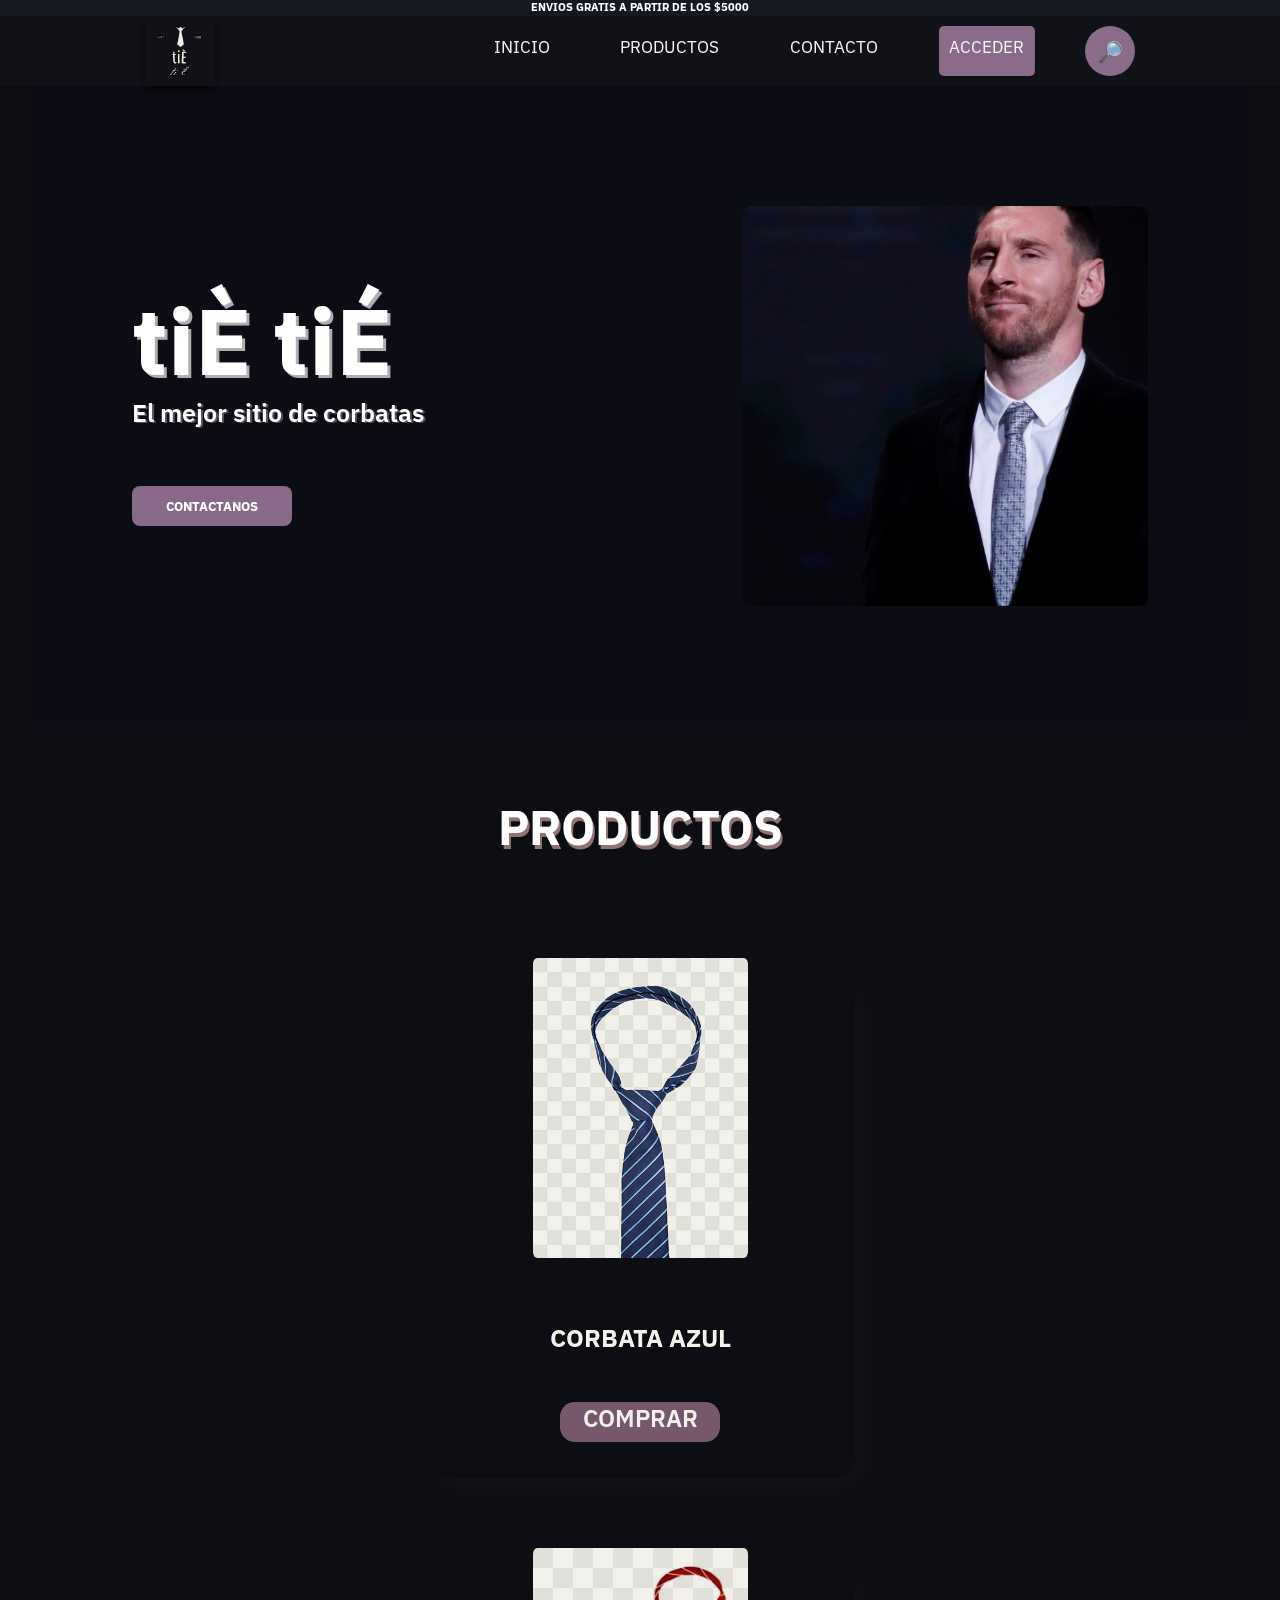
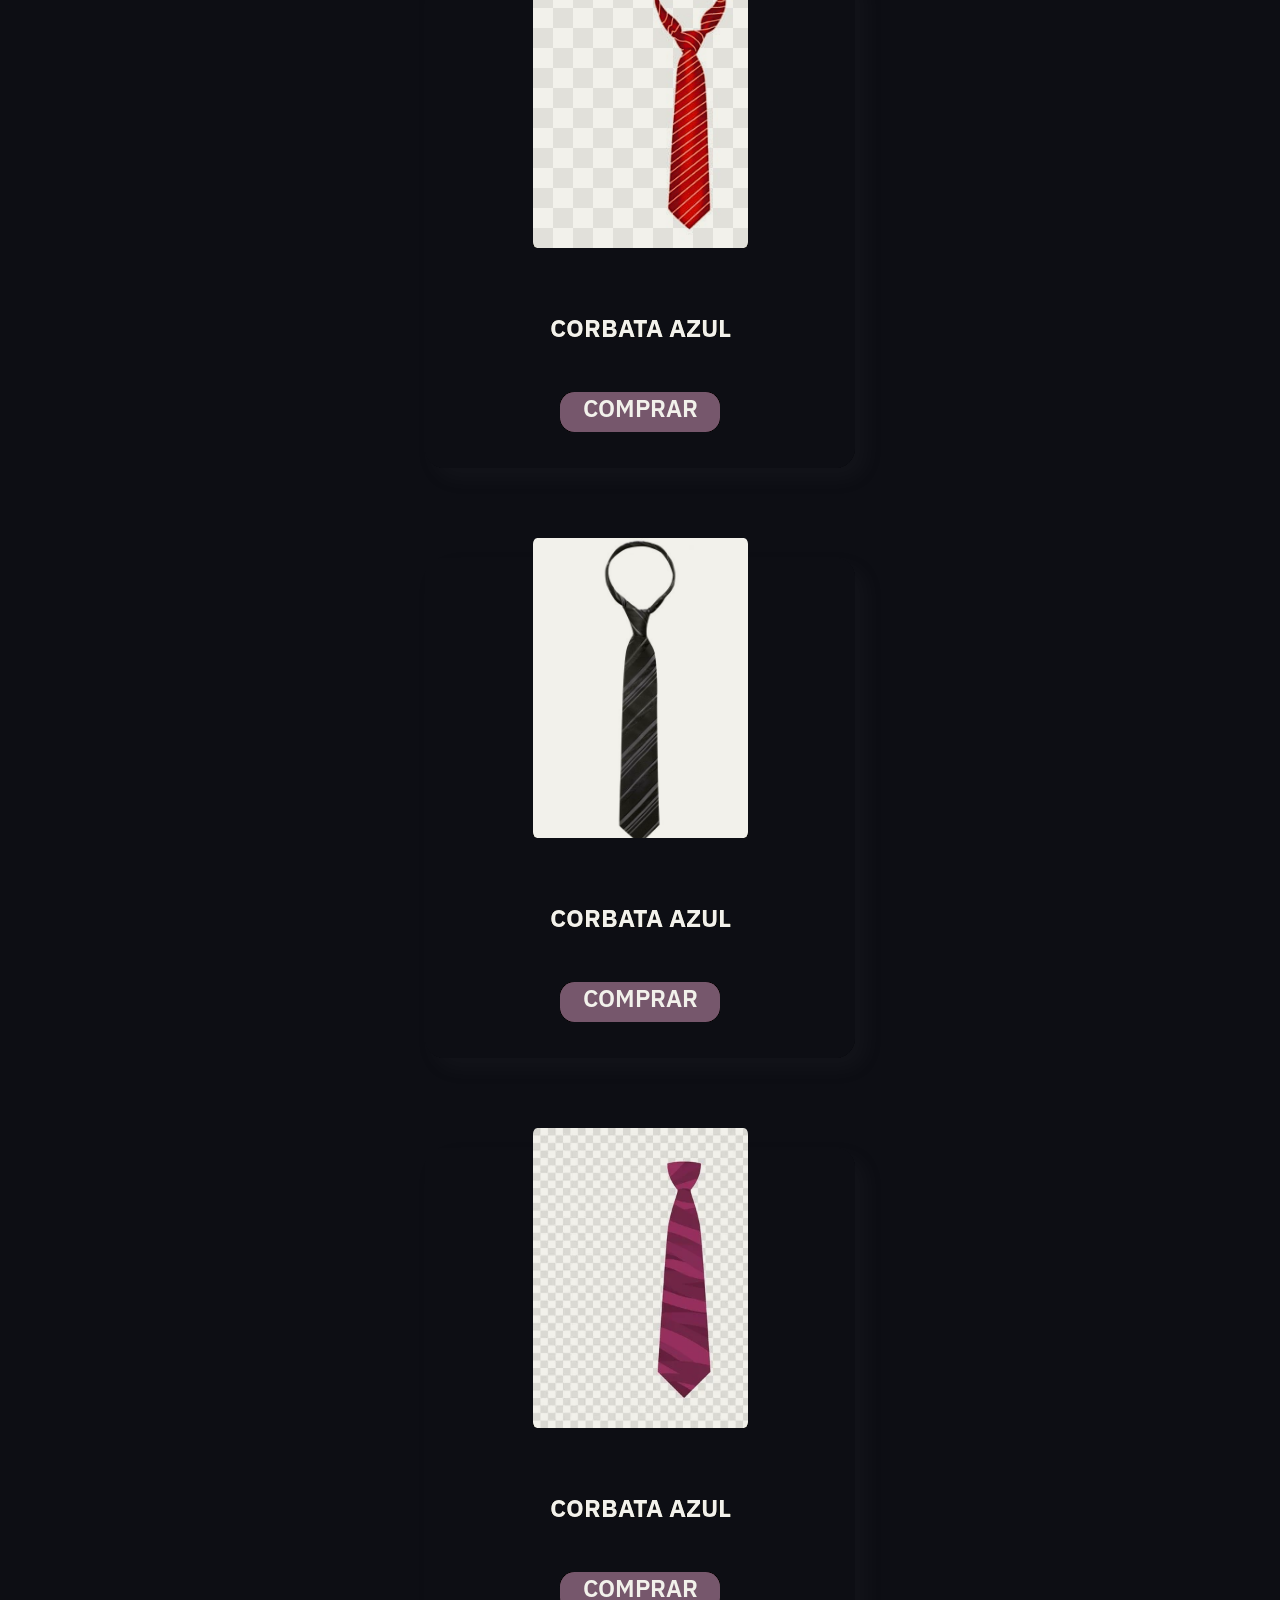
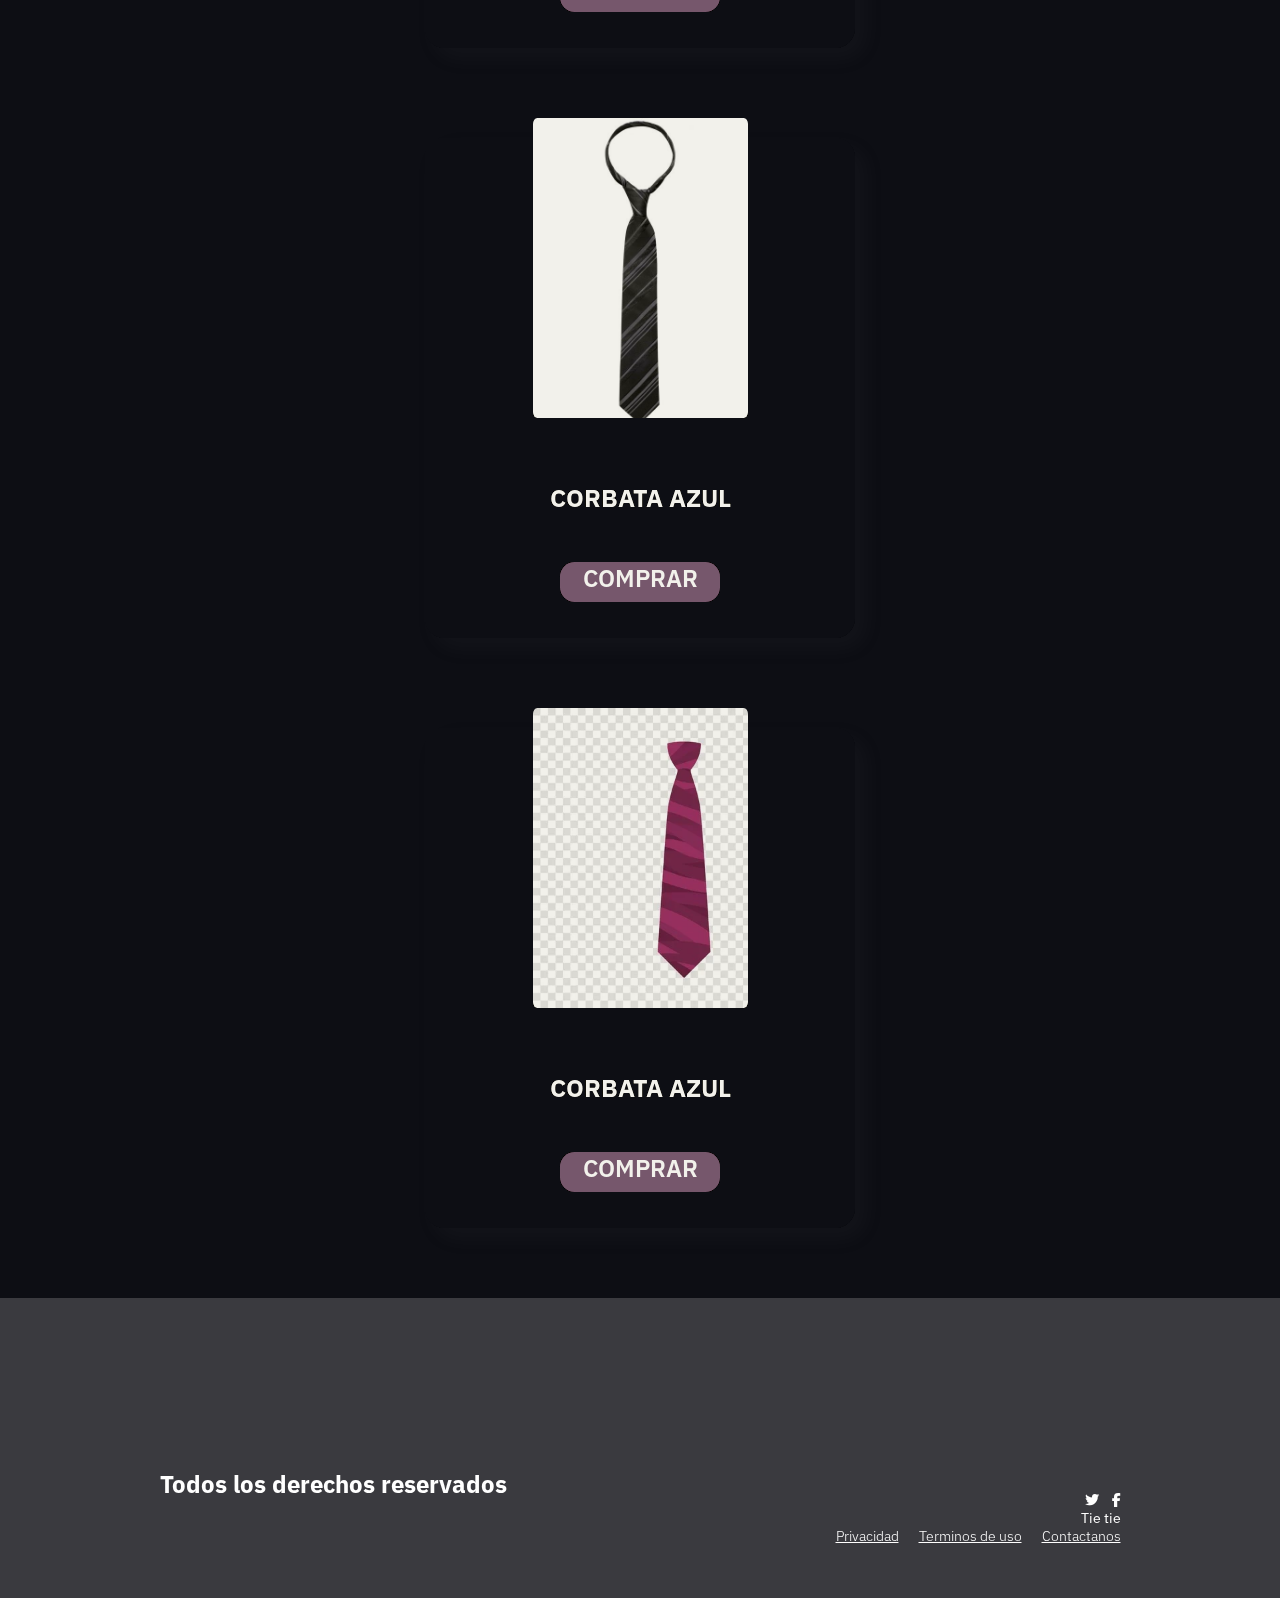
==== index.html @ d71c123f "rotate card y arregle responsive" ====
<!DOCTYPE html>
<html lang="en">
<head>
    <meta charset="UTF-8">
    <meta http-equiv="X-UA-Compatible" content="IE=edge">
    <meta name="viewport" content="width=device-width, initial-scale=1.0">
    <link rel="stylesheet" href="style.css">
    <title>👔 tiE tiE  </title>
    <link rel="stylesheet" href="https://cdnjs.cloudflare.com/ajax/libs/font-awesome/6.1.1/css/all.min.css">
</head>
<body>
<!-- header -->


<div class="section-container header-container">
<div class="envios">
    <h6>Envios gratis a partir de los $5000</h6>
</div>
    <header class="header">
        <!--logo -->
        <div class="logo-container">

            <img src="./img/logo negro.png" alt="logo" >
        </div>
        <!-- navbar -->
        <nav class="navbar">
            <!-- menu bars -->
            <label for="toggle-menu"><i class="fa-solid fa-bars"></i></label>
            <input type="checkbox" id="toggle-menu">
            <ul class="navbar-list">
                <li><a href="#hero">Inicio</a></li>
                <li><a href="#products">Productos</a></li>
                <li><a href="#contact">Contacto</a></li>
                <li><a href="#" class="acceso" >Acceder</a>
                    <ul class="submenu">
                        <li><a href="#">Acceso</a></li>
                        <li><a href="#">Registarse</a></li>
                    </ul>
                    
                </li>
                <div class="search-box">
                    <button class="btn-search">🔎</i></button>
                    <input type="text" class="input-search" placeholder="Buscar...">
                </div>
            </ul>
        </nav>
        
    </header>
</div> 

<!-- * HERO -->

<div class="section-container">
    <section class="section" id="hero">
        <div class="description-container">
            <div class="text-container">
                <h1>tiÈ tiÉ</h1>
                <p>El mejor sitio de corbatas</p>
            </div>
            <a href="#contact"><button class= "button">Contactanos</button></a>
        </div>
        <div class="imagen-hero">
            
        </div>

    </section>
</div>


<!-- * COMIENZO SECCION PRODUCTOS -->

<div class="section-container">
    <section class="section" id="products">
        <div class="title-container">
            <h2 class="section-title">
                Productos
            </h2>
        </div>

        <div class="card-container">

            <div class="card">
              <div class="card-img"></div>
                <div class="card-content">
                    
                        <h3>Corbata azul</h3>
                        <p class="button"><a href="#" class="href">Comprar</a></p>
                </div>
            </div>
            <div class="card">
                <div class="card-img"></div>
                <div class="card-content">
                        <h3>Corbata azul</h3>
                        <p class="button"><a href="#" class="href">Comprar</a></p>
                </div>
            </div>
            <div class="card">
                <div class="card-img"></div>
                <div class="card-content">
                        <h3>Corbata azul</h3>
                        <p class="button"><a href="#" class="href">Comprar</a></p>
                </div>
            </div>
            <div class="card">
                <div class="card-img"></div>
                <div class="card-content">
                        <h3>Corbata azul</h3>
                        <p class="button"><a href="#" class="href">Comprar</a></p>
                </div>
            </div>
            <div class="card">
                <div class="card-img"></div>
                <div class="card-content">
                        <h3>Corbata azul</h3>
                        <p class="button"><a href="#" class="href">Comprar</a></p>
                </div>
            </div>
            <div class="card">
                <div class="card-img"></div>
                <div class="card-content">
                        <h3>Corbata azul</h3>
                        <p class="button"><a href="#" class="href">Comprar</a></p>
                </div>
            </div>

        </div>

    </section>
</div>
<div class="section">
</div>


<!--* FOOTER  -->

<footer class="footer" id="contact">
    <div class="footer-msg">
        <p>
            Todos los derechos reservados
        </p>
    </div>
    <div class="footer-info">
        <div class="footer-social">
            <i class="fab fa-twitter"></i>
            <i class="fab fa-facebook-f"></i>
        </div>
        <p class="footer-copyright">Tie tie</p>
        <div class="footer-terms">
            <a href="#">Privacidad</a>
            <a href="#">Terminos de uso</a>
            <a href="#">Contactanos</a>
        </div>
    </div>

    </div>
</footer>








    <!-- <footer id="contacto">
        <div class="contenedor">
            <h2 class="titulo">Contact us</h2>
            <form action="" class="form">
                <input class="input" type="text" placeholder="Nombre">
                <input class="input" type="email" placeholder="Email">
                <textarea class="input" name="" id="" cols="30" rows="10" placeholder="Mensaje"></textarea>
                <input class="input" type="submit" value="Enviar">
            </form>
        </div>
    </footer > -->
</body>
</html>
---- style.css ----
@import url('https://fonts.googleapis.com/css2?family=IBM+Plex+Sans:wght@100;200;300;700&display=swap');* {
    margin: 0;
    padding: 0;
    box-sizing: border-box;
    font-family: 'IBM Plex Sans', sans-serif;

}


/*** VARIABLES */

:root {
    --black: #0d0e14;
    --lila: #e9b4e48f;
}

.section-container {
    background-color: var(--black);
}

.section {
    display: flex;
    justify-content: center;
    align-items: center;
    margin: 0 auto;
    padding: 70px 0px;
    width: 95%;
    max-width: 1500px;
}

.button {
    background-color: var(--lila);
    border: 0px solid black;
    outline: none;
    width: 160px;
    height: 40px;
    color: rgb(255, 255, 255);
    font-weight: 900;
    cursor: pointer;
    transition: all 0.4s linear;
    border-radius: .6em;
    margin-top: 2em;
    text-transform:uppercase;
    /* text-shadow: 1px 1px 0px rgb(6, 3, 3); */
    
}

.button:hover {
    background-color: wheat;
    color: black;
    font-weight: 900;
    transition: all 0.4s linear;
    text-shadow: none;
}

.section-title {
    font-weight: 700;
    font-size: 32px;
}

.section-p {
    font-size: 12px;
    font-weight: 300;
}

.section-p-small {
    font-size: 10px;
    font-weight: 300;
}

/* esto se pone al tope de la pagina 
para que el menu hamburguesa me siga mientras scrolee 
con el cel o tablet */

.header-container {
    position: sticky;
    top: 0;
    z-index: 9999;
}

/*** TERMINA VARIABLES  */

/*** POR DEFECTO */

html {
    scroll-behavior:smooth;
    scroll-padding-top: 100px;
}

body {
    width: 100%;
    color: white;
    /* max-width: 75ch; */
    background-color: #0d0e14d0;
    

}

/** EMPIEZOPOOOO  */

/* envios */

.envios {
    text-align: center;
    text-transform: uppercase;
    color: #ffffff;
    background: #1e202c8f;
    height: 16px;
}



.header {
    margin: 0 auto;
    /* max-width: 1300px; */
    height: 70px;
    display: flex;
    align-items: center;
    justify-content: space-around;
    padding: 0px 10px 0px 10px;
    background-color: #13151d8f;
    
}

/* div contenedor logo */

.logo-container {
    height: 100%;
    display: flex;
    align-items: center;
    box-shadow: 0px 5px 5px 0px rgba(0,0,0,0.51);
}

/* imagen logo */

.logo-container img {
    height: 100%;
    /* box-shadow: 4px 4px 10px #fff; */
    /* filter: drop-shadow(4px 4px 10px #fff); */
    mix-blend-mode: difference;
    color:white; filter:alpha(opacity=100); opacity:1;
    
}


/* hover logo */

.logo-container img:hover {
    filter: blur(.1px);
    padding: 2px 0px 1px 0px;
}



/* div navbar */


.navbar .navbar-list {
    /* display: none; */
    /* align-items: center;
    justify-content: center; */
    list-style:none;
}
.navbar-list {
    display: flex;
    gap: 50px;
}

/* borde lista */
.navbar-list li {
    padding: 10px;
    border-right: 1px solid rgba(0, 0, 0, 0.075);
}

/* icono navbar */

.navbar i {
    font-size: 40px;
    cursor: pointer;
    /* color: aliceblue; */
    display: none;
}

/* no se ve el */
#toggle-menu {
    display: none;
}

/* navbar a */

.navbar a {
    color: whitesmoke;
    font-size: 17px;
    text-transform: uppercase;
    text-decoration: none;
}
/* colores login */



/* navbar a hover */

.navbar li>a:hover{
    background-color: #14120d36;
}

/*border left lo sque al inicio*/

.navbar-list li:first-child {
    border: none;
}

/* navbar "inicio" */




/* hover del navbar */

.navbar-list li a:hover {
    color: wheat;
    font-size: 20px;
    font-weight: 700;
    transition: all 0.1s linear;
    box-shadow: 10px 10px 5px 0px rgba(0,0,0,0.51);
    padding: 1px 2px;
}

    /* acceder */

    /* submenu */

    .header {

    }

    header .navbar ul li {
        position: relative;
        float: left;
    }

    header .navbar ul li ul {
        position: absolute;
        width: 150px;
        left: 0;
        background-color: var(--lila);
        display: none;
        list-style: none;
        text-align: center;
        margin: 2px;
        border-radius: .5em;
    }

    header .navbar ul li ul li {
        width: 100%;

    }

    header .navbar ul li ul li ul {
        left: 200px;
        top: 0;
    }

    header .navbar ul li:focus-within > ul,
    header .navbar ul li:hover > ul {
    display: initial ;
    top: 100%;
    transition: all 1s linear;
    background: #fcc8f78f;
    }




    .navbar-list li:nth-child(4) {
    background: var(--lila);
    box-shadow: 2px 2px 0px 1px rgba(0, 0, 0, 0.1);
    border-radius: 5px;
}
.navbar-list li:nth-child(4) a:hover {
    color:white;
    font-size: 20px;
    font-weight: 700;
    transition: all 0.1s linear;
    background: none;
    box-shadow:none;
    
}


/* BUSCADOR */

.search-box{
    width: fit-content;
    height: fit-content;
    position: relative;
}
.input-search{
    height: 50px;
    width: 50px;
    border-style: none;
    padding: 10px;
    font-size: 18px;
    letter-spacing: 2px;
    border-radius: 25px;
    outline: none;
    transition: all .5s ease-in-out;
    background-color:  var(--lila);
    padding-right: 40px;
    color:rgb(255, 255, 255);
}
.input-search::placeholder{
    color:rgba(255,255,255,.5);
    font-size: 18px;
    letter-spacing: 2px;
    font-weight: 100;
}
.btn-search{
    width: 50px;
    height: 50px;
    border-style: none;
    font-size: 20px;
    font-weight: bold;
    outline: none;
    cursor: pointer;
    border-radius: 50%;
    position: absolute;
    right: 0px;
    color:#ffffff ;
    background-color:transparent;
    pointer-events: painted;  
}
.btn-search:focus ~ .input-search{
    width: 300px;
    border-radius: 0px;
    background-color: transparent;
    border-bottom:1px solid rgba(255,255,255,.5);
    transition: all 500ms cubic-bezier(0, 0.110, 0.35, 2); }
.input-search:focus{
    width: 300px;
    border-radius: 0px;
    background-color: transparent;
    border-bottom:1px solid rgba(255,255,255,.5);
    transition: all 500ms cubic-bezier(0, 0.110, 0.35, 2);
}




/** media query */


@media (max-width: 1080px) {

    .header {
        justify-content:space-around;
    }

    /* logo */



/* bloqueo hamburguesita */
    .navbar i {
        display: block;
    }


    /* checked si funka o no */
    #toggle-menu:checked + .navbar-list {
    
        display:flex;
    }

    .navbar .navbar-list {
        display: none;
        align-items: center;
        justify-content: center;
        list-style:none;
        
    }


    .navbar-list {
    position: absolute;
    background-color: var(--black);
    flex-direction: column;
    top: 115px; /*esto es para q no se vaya arriba y baje 100px del top*/
    right: 0;
    width: 100%;
    height: calc(100vh - 100px); /*para que siempre este al 100 en la pantalla*/
    /*z-index: 9999;*/ /*para que este encima de todo*/

}
.navbar-list li {
    border: none;
}


/* .section-container {
    background-color: var(--black);
}

.section {
    display: flex;
    justify-content: center;
    align-items: center;
    margin: 0 auto;
    padding: 70px 0px;
    width: 95%;
    max-width: 1300px;
} */
}


/**termina el media*/

/**HEROOOO/***/

#hero {
    justify-content: space-between;
    flex-wrap: wrap;
    gap: 20px;
    padding: 120px 100px;
    background: #0d0e14ef;
}

.description-container {
    display: flex;
    flex-direction: column;
    flex: 1 1 30%;
    gap: 30px;
    
}

.text-container {
    max-width: max(40%, 300px);

}

.text-container p {
    max-width: max(40% 300px);
    font-size: 25px;
    text-shadow: 2px 1px 0px rgba(255,255,255,0.28);    
    font-weight: 600;

}

.text-container h1 {
    font-size: 93px ;
    margin-bottom: 0px;
    text-shadow: 3px 3px 0px rgba(255,255,255,0.67);    
    line-height: 110px;
    font-weight: 900;

}

/* imagen derecha de navegador */

.imagen-hero {
    
    background-image: url(./img/fachamessi.jpg);
    background-position: center;
    background-repeat: no-repeat;
    background-size: cover;
    min-width: 30%;
    width: 40%;
    height: 400px;
    border-radius: 9px;
    transform: scaleX(-1);
}


/* * empeizo el media del hero */


@media (max-width: 768px) {


.imagen-hero {
    display: none;
}

.description-container {
    justify-content: center;
    align-items: center;

}

.text-container {
    display: flex;
    flex-direction: column;
    justify-content: center;
    align-items: center;
    text-align: center;
}

}

/** termina el MEDIA DEL HERO  */

/** COMIENZO SECCION PRODUCTOS * */

#products {
    flex-direction: column;
    gap: max(120px, 10%);
}
.title-container h2 {
    text-transform: uppercase;
    font-size: 3rem;
    text-shadow: 2px 4px 0px rgba(146, 117, 117, 0.98);
    
}

/* .section-container {
    background: #0d0e14;
} */



/* speaker-cards-container */
.card-container {
    display: flex;
    align-items: center;
    justify-content: center;
    flex-wrap: wrap;
    width: 70%;
    gap: 90px;
}
/* speakcer card */
.card {
    display: flex;
    align-items: center;
    justify-content: center;
    flex-direction: column;
    background-color: rgb(0, 0, 0);
    border-radius: 20px;
    width: 430px;
    height: 500px;
    position: relative;
    padding-top: 50px;
    mix-blend-mode: difference;
    color:white; filter:alpha(opacity=100); opacity:1;
    box-shadow: 10px 10px 23px 3px rgba(255,255,255,0.03);
    cursor:grabbing;
    transition: 0.7s ease-in-out;
}
.card:hover {
    transform: rotateY(360deg);

}

/* speck card img */

.card-img {
    width: 250px;
    height: 300px;
    border-radius: 2%;
    background-color: wheat;
    /* font-size: 50px; */
    /* display: flex;
    align-items: center;
    justify-items: center; */
    background-size: cover;
    position: absolute;
    top: -20px;
    font-weight: 300;
    border-top: 12em;
    color: white;
    max-width: max(50%, 170px );

}

.card-content {
    display: flex;
    align-items: center;
    justify-content: center;
    flex-direction: column;
    flex-wrap: wrap;
    text-align: center;
    font-size: 1.5em;

}
    


/* clase href comprar */

.href {
    text-decoration: none;
    color: white;
    font-size: em;
    font-weight: 600;
    margin: 0 auto;
    
} 

.card-content p {
    text-align: center;
    
}

/* titulo carta */
.card-content h3{
    font-weight: 700;
    font-size: 25px;
    margin-top: 16rem;
    text-transform: uppercase;
}



.card:first-child .card-img{
    background-image: url(./img/azul.png);

}
.card:nth-child(2) .card-img {
    background-image: url(./img/roja.png);
}
.card:nth-child(3) .card-img {
    background-image: url(./img/negra.png);
}
.card:nth-child(4) .card-img {
    background-image: url(./img/bordo.png);
}
.card:nth-child(5) .card-img {
    background-image: url(./img/negra.png);
}
.card:nth-child(6) .card-img {
    background-image: url(./img/bordo.png);
}

@media (max-width:992px) {

    /* .card {
        position: relative;
    }

.card-img {
    position: absolute;
} */


}

/* creo que no tiene media hasta ahora */


/** termino HERO  */

/** EMPIEZO FOOTER  */

.footer {
    display: flex;
    justify-content: space-around;
    max-width: 1500px;
    margin: 0 auto;
    flex-wrap: wrap;
    gap: 70px;
    padding: 30px;
}

/* tidis kis derechos */

.footer-msg {
    text-align: center;
    font-weight: 700;
    font-size: 24px;
    max-width: 450px;
}
.footer-info {
    display: flex;
    flex-direction: column;
    justify-content: center;
    align-items: flex-end;
    font-size: 14px;
    min-height: 100px;
}

.footer-social i:last-child{
    margin-left: 10px;
}

.footer-terms {
    display: flex;
    gap: 20px;
}

.footer-terms a {
    color: white;
    font-weight: 300;
    
}

@media (max-width: 945px) {

.footer-info {

    align-items: center;
    margin-bottom: 20px;

}





/* *************************************** */


    









/* .hero {
    background-image: linear-gradient(#43434300 0%, rgba(0, 0, 0, 0.562) 100%), url(./img/fachamessi.jpg);
    height: 550px;
    color: white;
    display: flex;
    flex-direction: column;
    justify-content: center;
    align-items: center; 
    background-position: 900px ;
    border-radius: 10px;
    background-repeat: no-repeat;

}

.container-hero {
    display: flex;
    flex-direction: column;
    text-align: center;
    gap: 15px;
    
}

.container-hero h1 {
    font-size: 40px ;
    margin-bottom: 0px;
    text-shadow: 4px 5px 7px rgba(0,0,0,0.6);
}

.container-hero p{
    font-size: 20px;
    text-shadow: 5px 1px 0px rgba(0,0,0,0.3);
}

.container-hero a {
    display: inline-block;
    text-decoration: none;
    padding: 5px 20px;
    background: rgba(233, 180, 228, 0.562);
    border-radius: 5px;
    margin-top: 10px;
} */
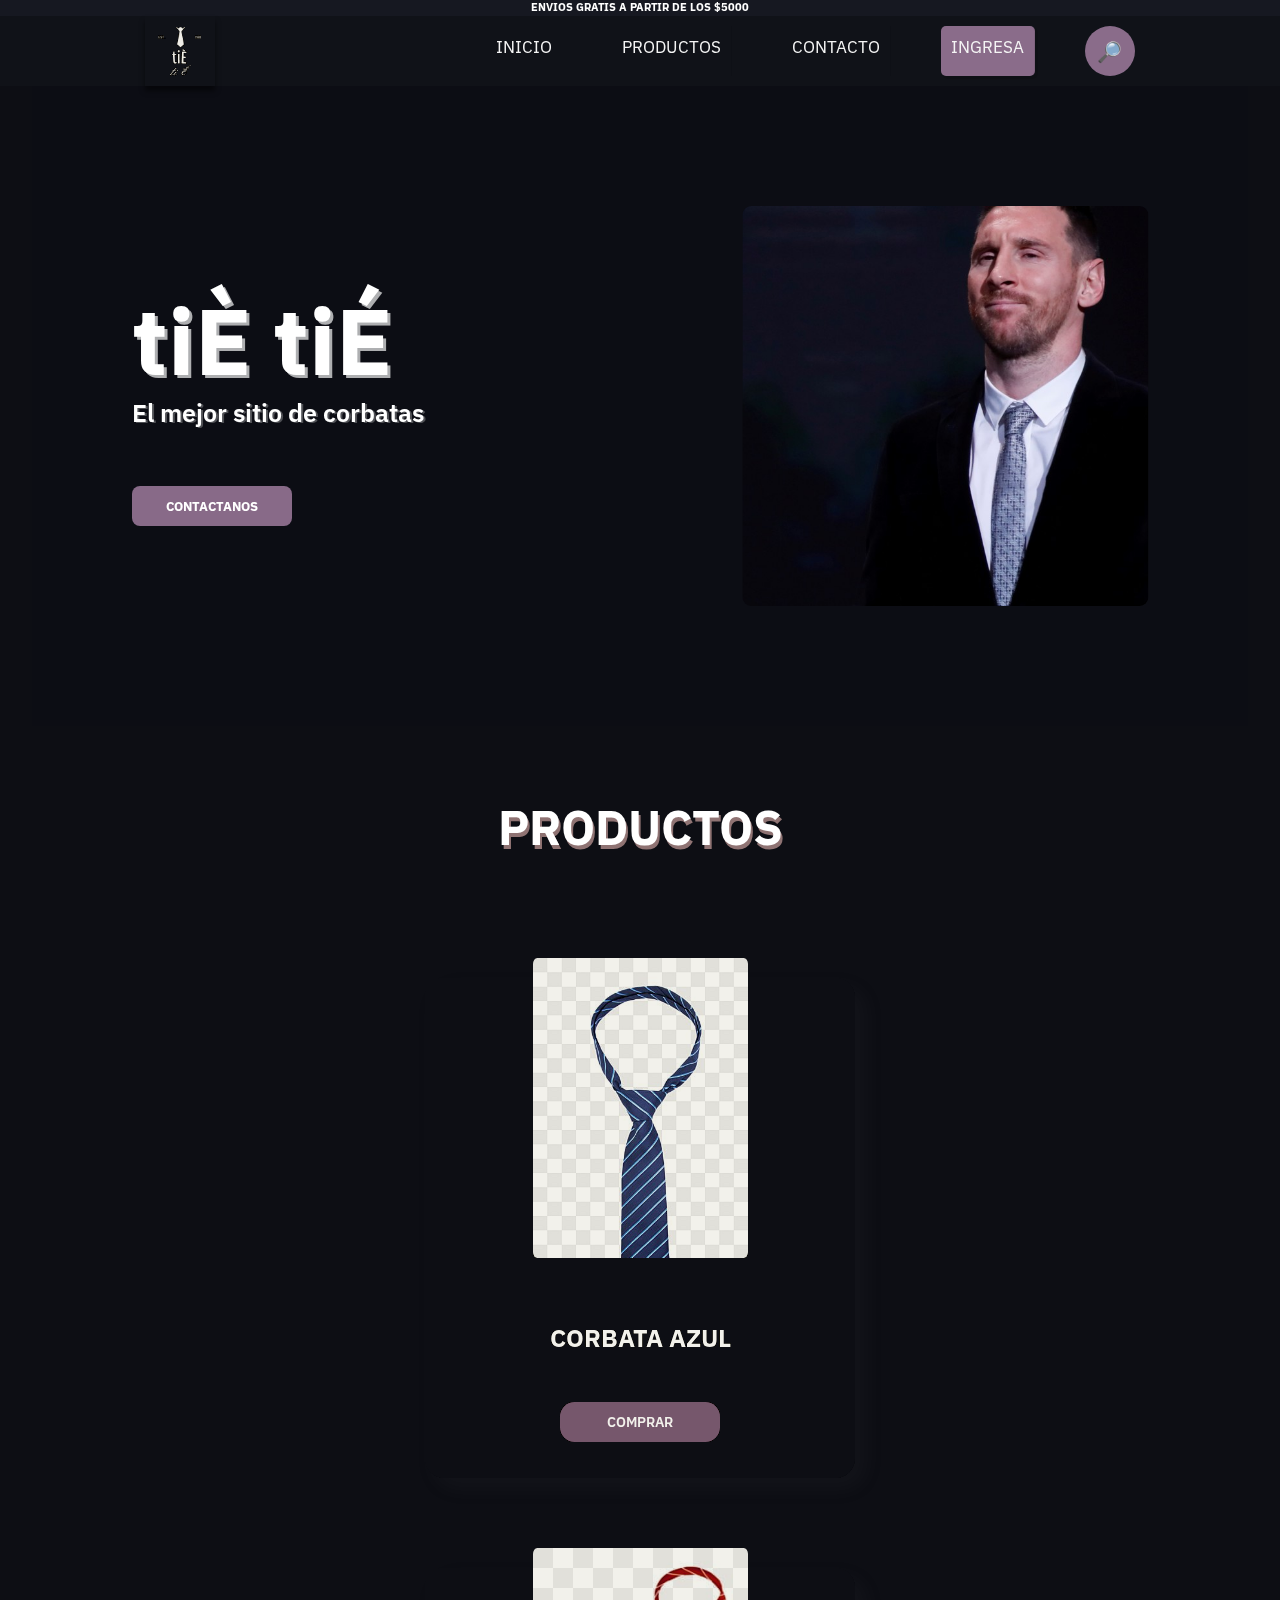
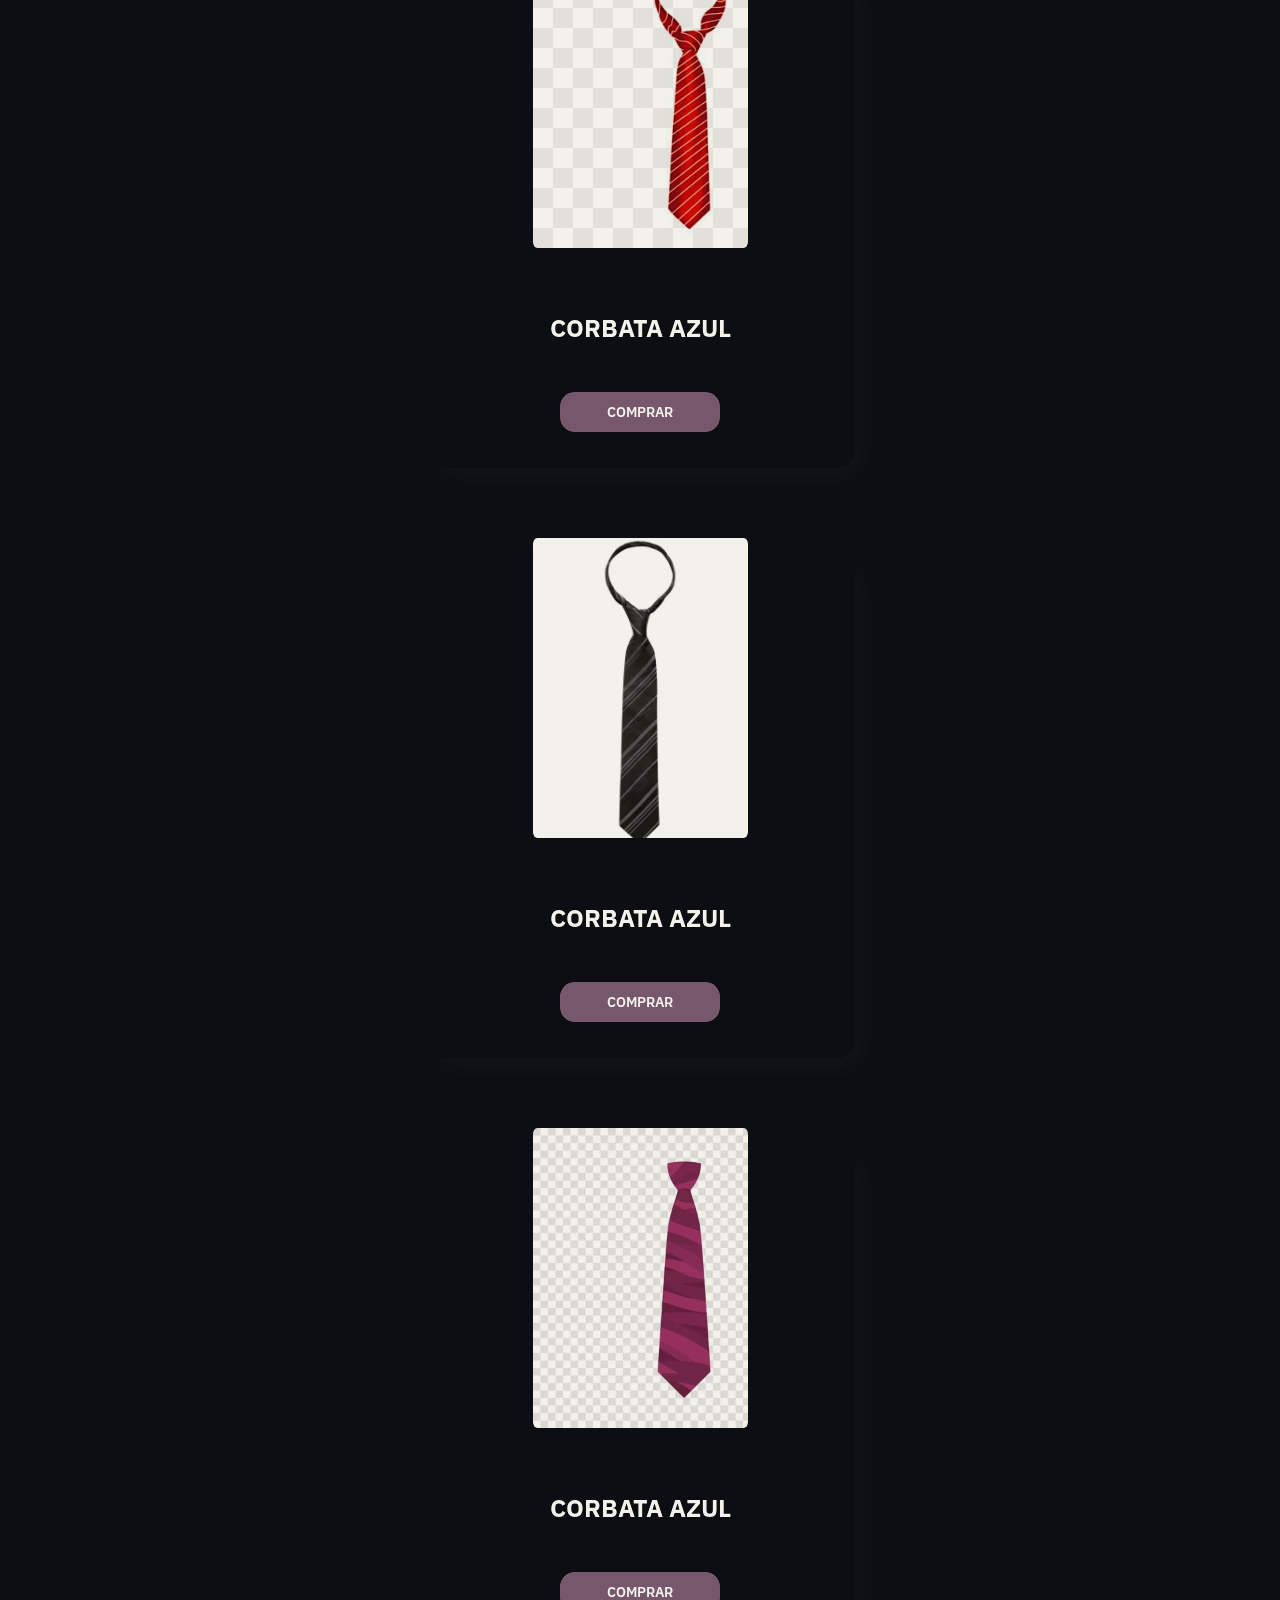
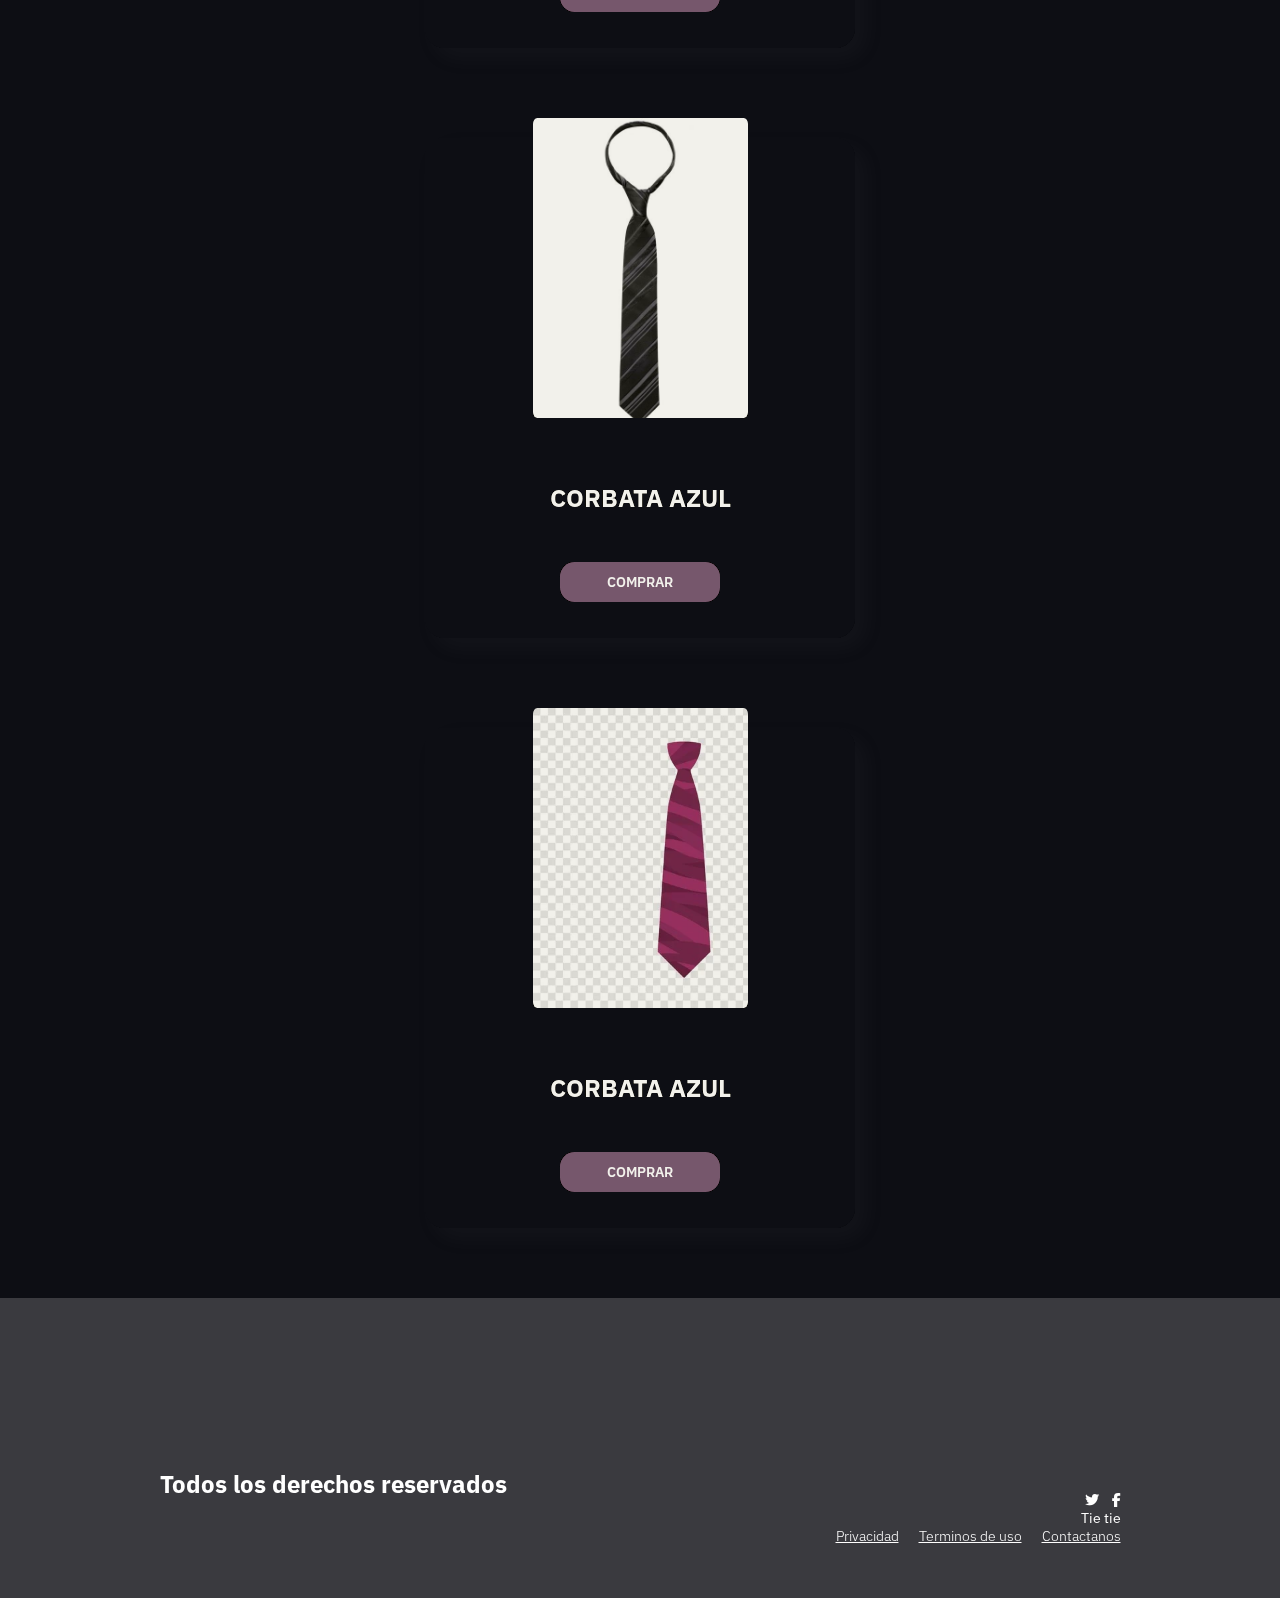
==== commit 7b16c368: "hice login, falta register" ====
--- a/index.html
+++ b/index.html
@@ -31,13 +31,8 @@
                 <li><a href="#hero">Inicio</a></li>
                 <li><a href="#products">Productos</a></li>
                 <li><a href="#contact">Contacto</a></li>
-                <li><a href="#" class="acceso" >Acceder</a>
-                    <ul class="submenu">
-                        <li><a href="#">Acceso</a></li>
-                        <li><a href="#">Registarse</a></li>
-                    </ul>
-                    
-                </li>
+                <li><a href="./Login/login.html" target="_blank" class="acceso" >INGRESA</a></li>
+
                 <div class="search-box">
                     <button class="btn-search">🔎</i></button>
                     <input type="text" class="input-search" placeholder="Buscar...">
@@ -85,7 +80,7 @@
                     
                         <h3>Corbata azul</h3>
                         <p class="button"><a href="#" class="href">Comprar</a></p>
-                </div>
+                </div>  
             </div>
             <div class="card">
                 <div class="card-img"></div>
--- a/style.css
+++ b/style.css
@@ -230,10 +230,6 @@
 
     /* submenu */
 
-    .header {
-
-    }
-
     header .navbar ul li {
         position: relative;
         float: left;
@@ -543,10 +539,10 @@
     color:white; filter:alpha(opacity=100); opacity:1;
     box-shadow: 10px 10px 23px 3px rgba(255,255,255,0.03);
     cursor:grabbing;
-    transition: 0.7s ease-in-out;
+    transition: 0.4s ease-in-out;
 }
 .card:hover {
-    transform: rotateY(360deg);
+    transform: translateY(-20px);
 
 }
 
@@ -589,7 +585,7 @@
 .href {
     text-decoration: none;
     color: white;
-    font-size: em;
+    font-size: .6em;
     font-weight: 600;
     margin: 0 auto;
     
@@ -597,8 +593,12 @@
 
 .card-content p {
     text-align: center;
-    
-}
+    display: flex;
+    align-items: center;
+    justify-content: center;
+    
+}
+
 
 /* titulo carta */
 .card-content h3{
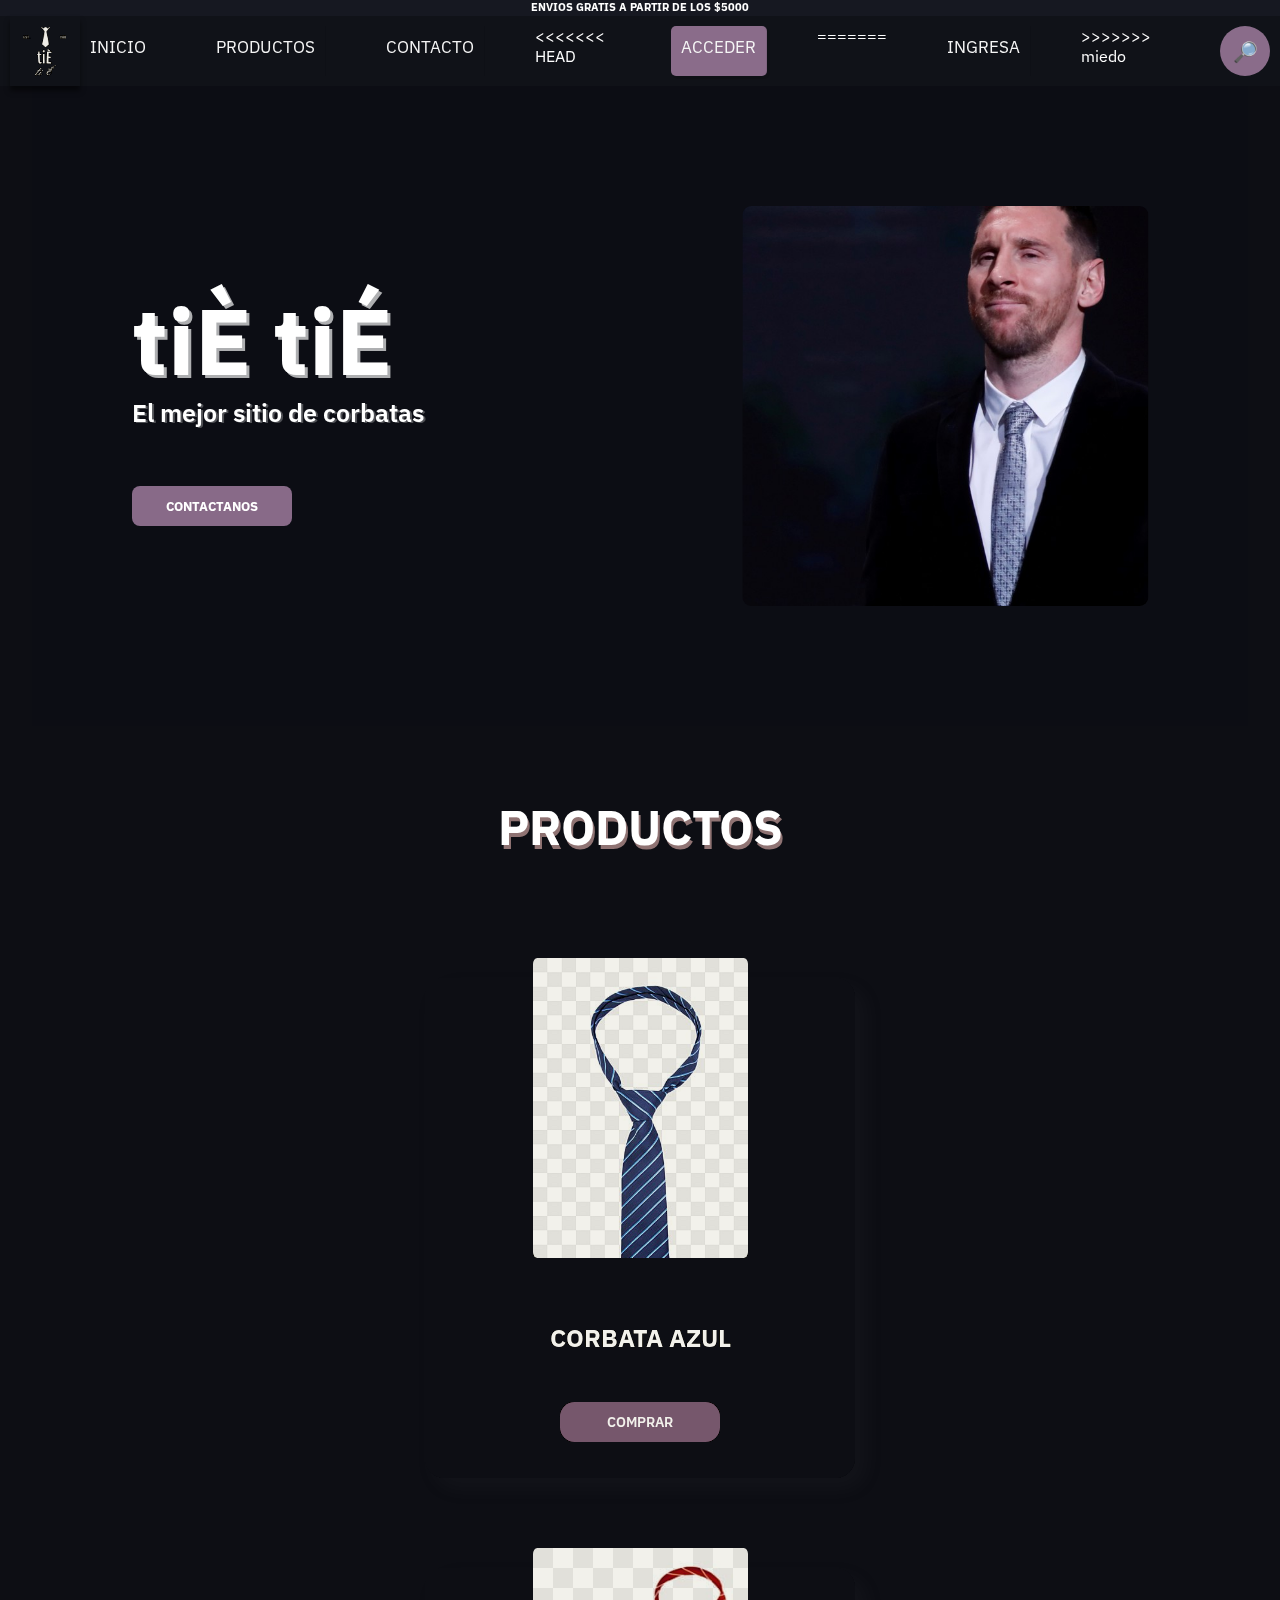
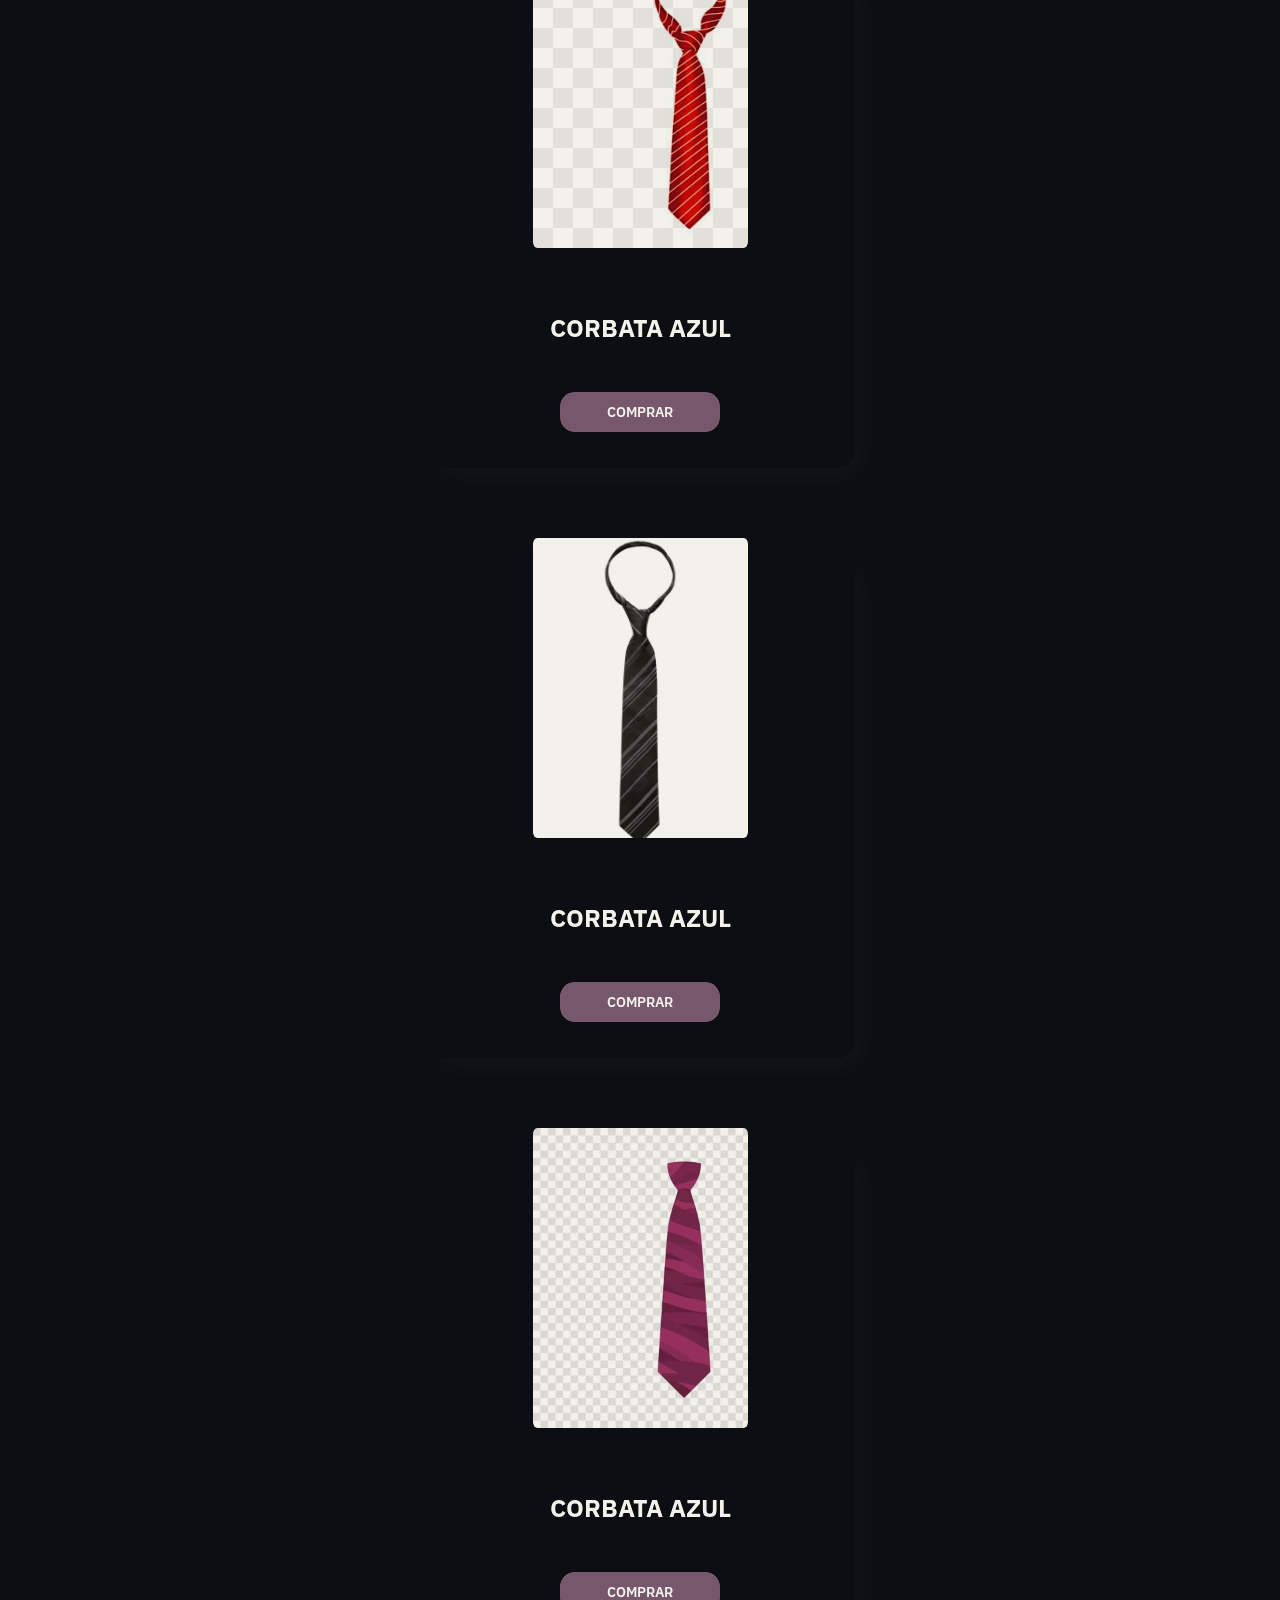
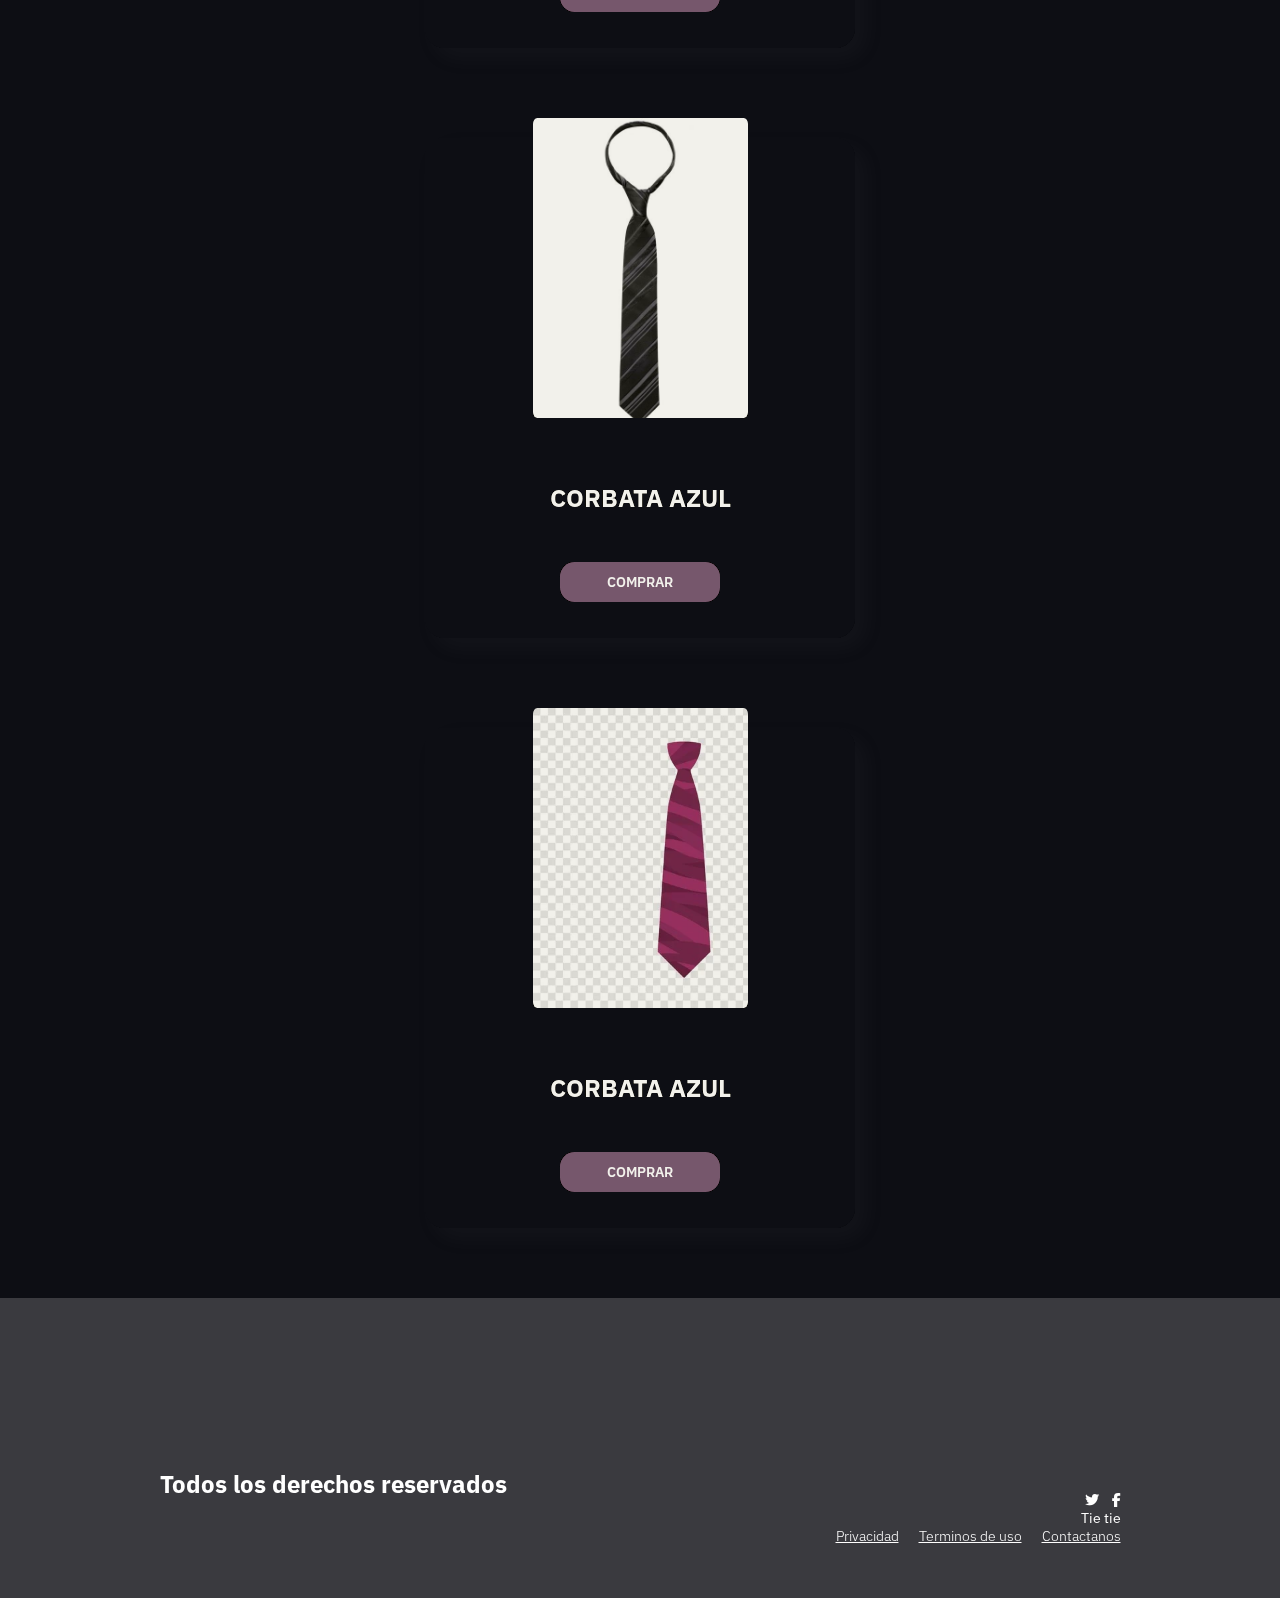
==== commit 11cd5831: "dejame eexportar" ====
--- a/index.html
+++ b/index.html
@@ -31,8 +31,31 @@
                 <li><a href="#hero">Inicio</a></li>
                 <li><a href="#products">Productos</a></li>
                 <li><a href="#contact">Contacto</a></li>
+<<<<<<< HEAD
+                <li><a href="#" class="acceso" >Acceder</a>
+                    <ul class="submenu">
+                        <!-- <li><a href="#">Acceso</a></li>
+                        <li><a href="#">Registarse</a></li> -->
+                        <form class="login">
+                            <h1>Iniciar Sesion</h1>
+                            <div class="login__field">
+                                <i class="login__icon fas fa-user"></i>
+                                <input type="text" class="login__input" placeholder="User name / Email">
+                            </div>
+                            <div class="login__field">
+                                <input type="password" class="login__input" placeholder="Password">
+                            </div>
+                            <button class="button login__submit">
+                                <span class="button__text">Log In Now</span>
+                            </button>				
+                        </form>
+                    </ul>
+                    
+                </li>
+=======
                 <li><a href="./Login/login.html" target="_blank" class="acceso" >INGRESA</a></li>
 
+>>>>>>> miedo
                 <div class="search-box">
                     <button class="btn-search">🔎</i></button>
                     <input type="text" class="input-search" placeholder="Buscar...">
--- a/style.css
+++ b/style.css
@@ -283,6 +283,41 @@
     
 }
 
+/* LOGIN */
+
+
+
+.submenu {
+	display: flex;
+	align-items: center;
+	justify-content: center;
+}
+
+.login {
+	width: 320px;
+	padding: 30px;
+	padding-top: 156px;
+    
+    border-radius: 1rem;
+}
+
+.login__field {
+	padding: 20px 0px;	
+	position: relative;	
+}
+
+.login__input {
+	border: none;
+	border-bottom: 2px solid #D1D1D4;
+	background: none;
+	padding: 10px;
+	padding-left: 24px;
+	font-weight: 700;
+	width: 75%;
+	transition: .2s;
+}
+
+
 
 /* BUSCADOR */
 
@@ -692,6 +727,10 @@
     
 }
 
+
+/* * media footer */
+
+
 @media (max-width: 945px) {
 
 .footer-info {
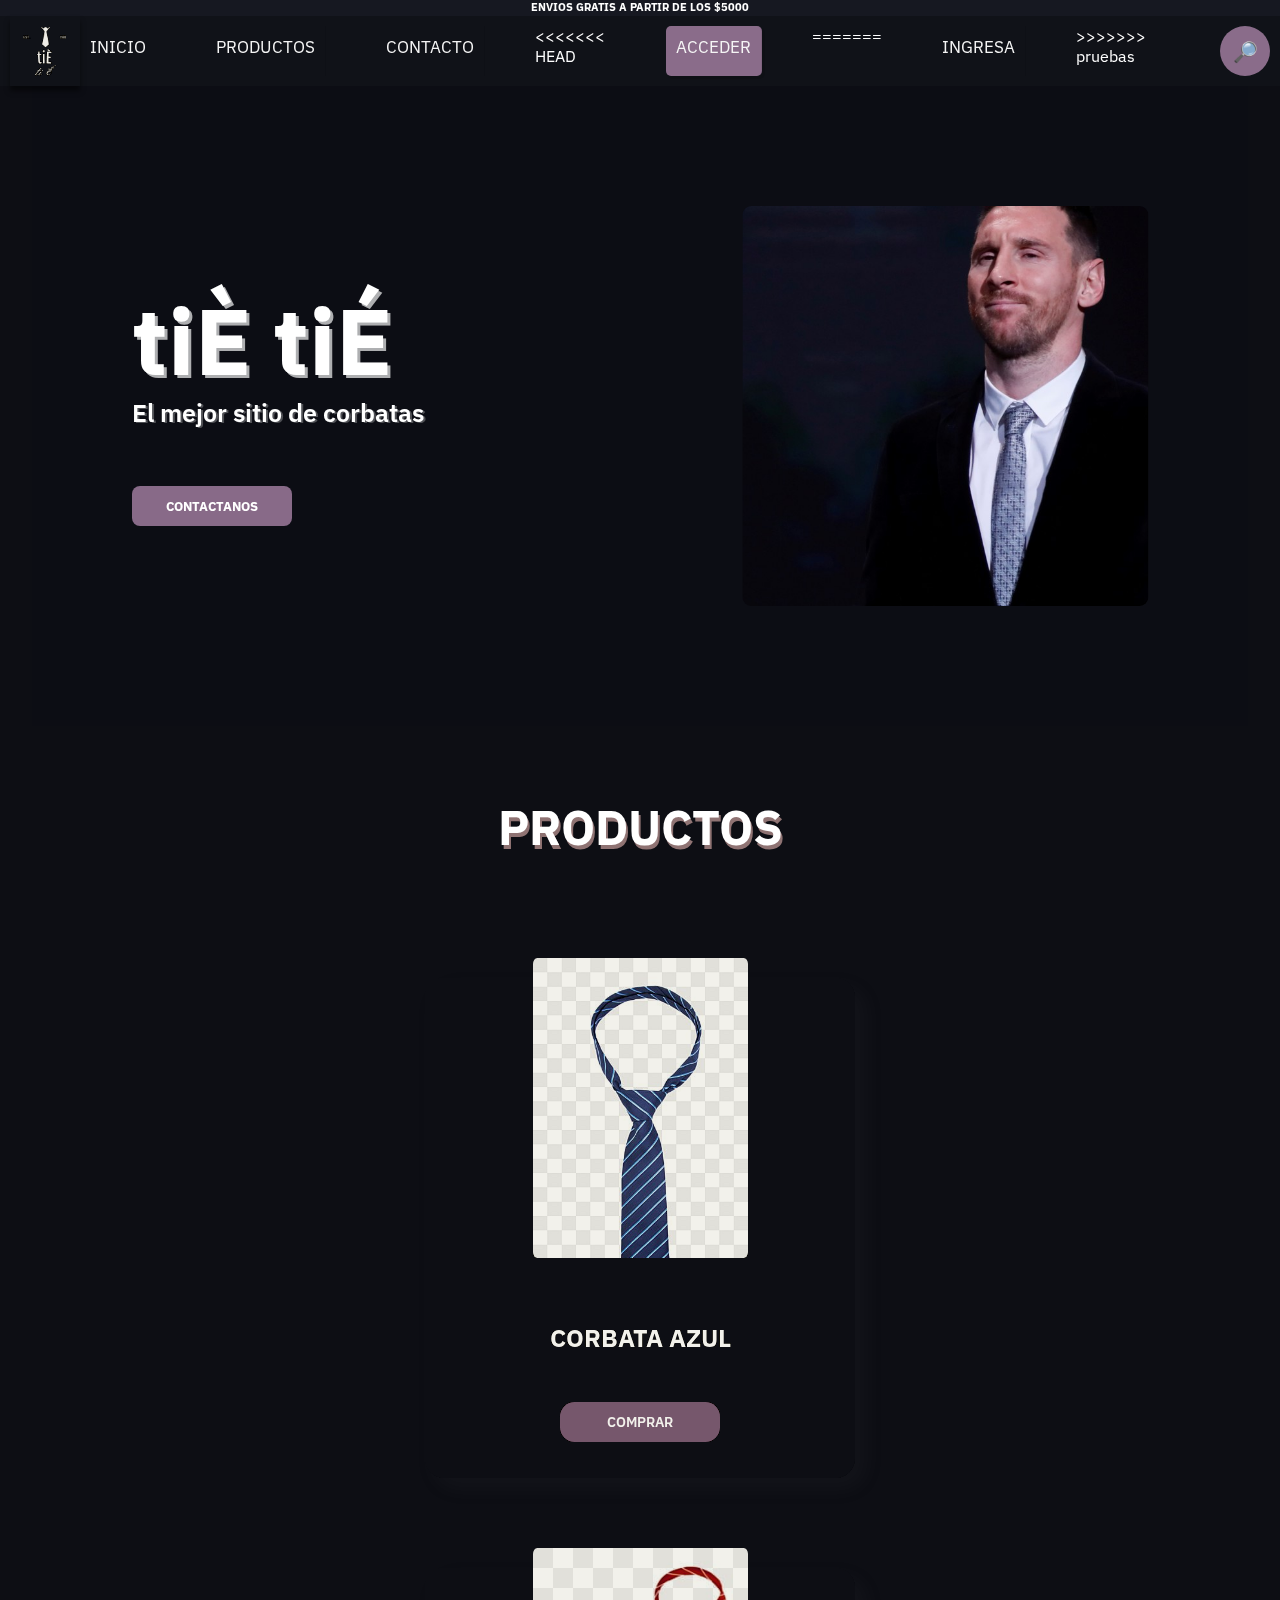
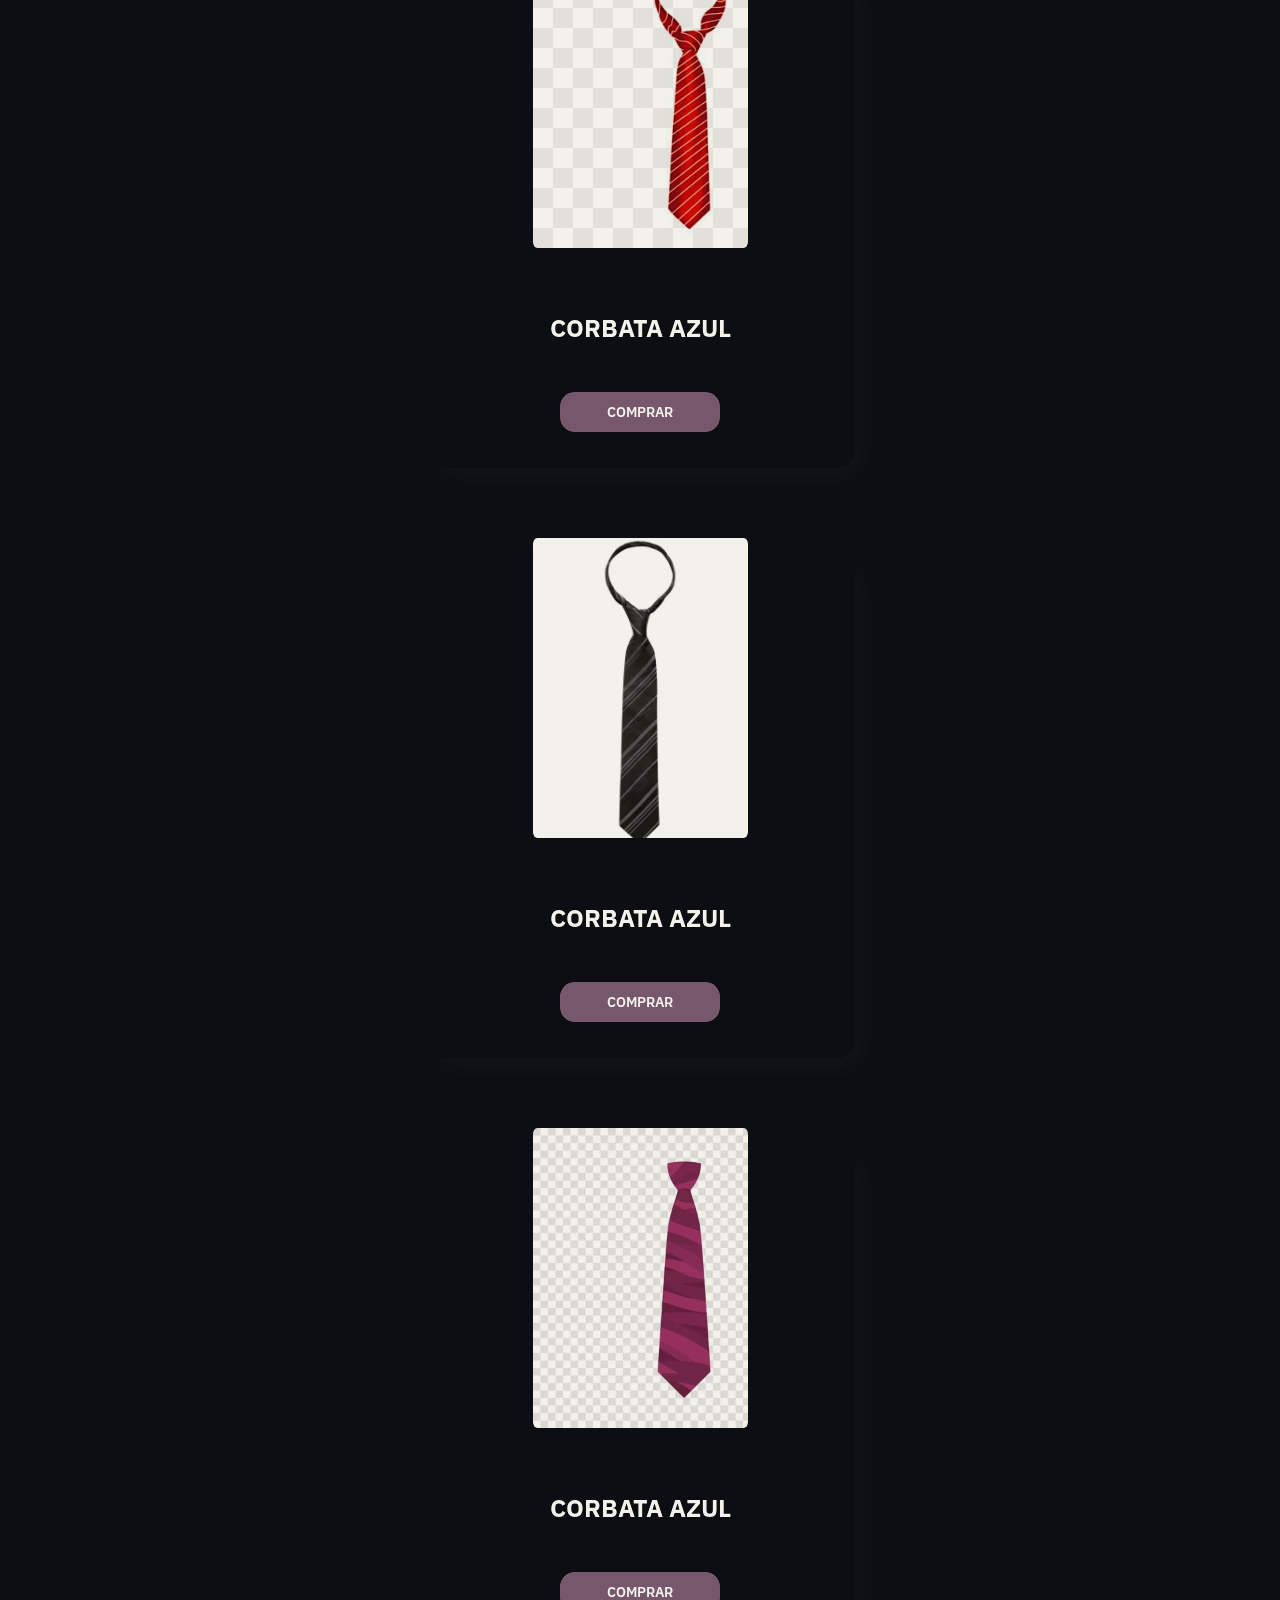
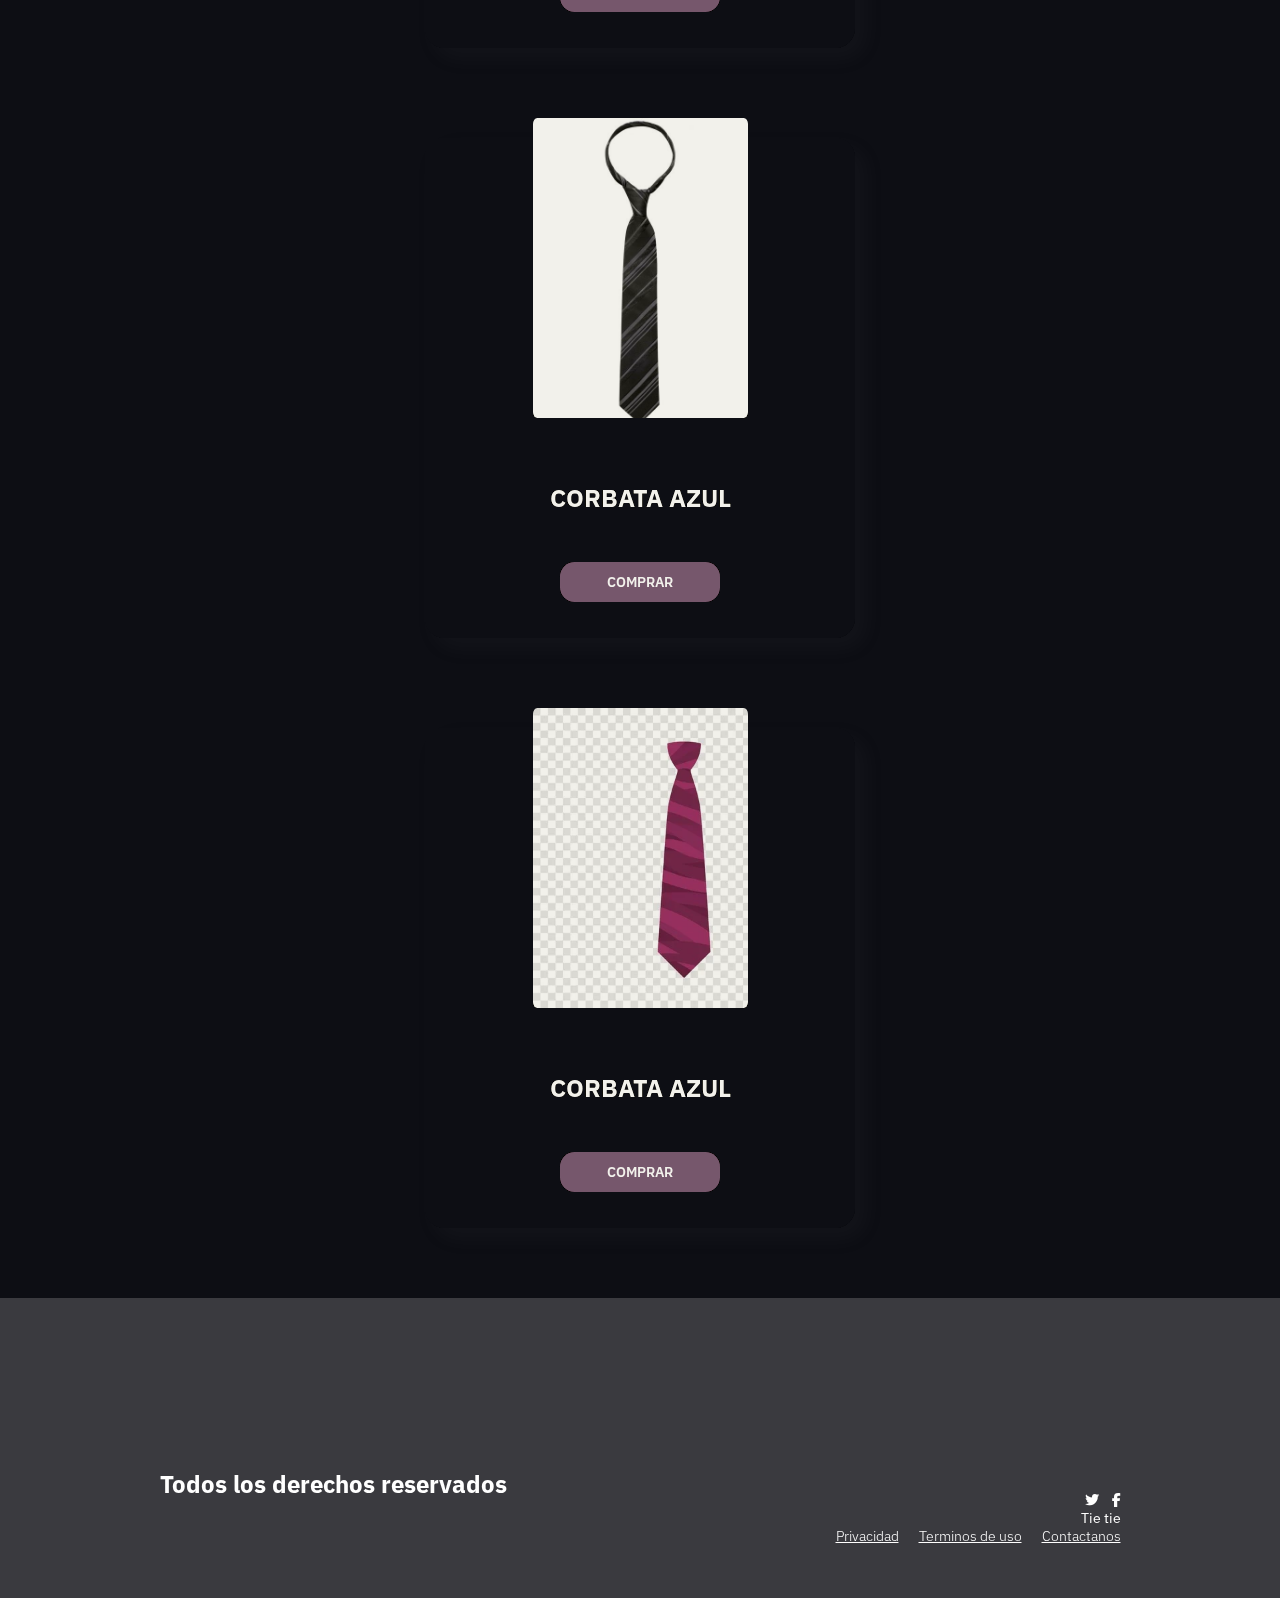
==== commit 97efb246: "register" ====
--- a/index.html
+++ b/index.html
@@ -55,7 +55,7 @@
 =======
                 <li><a href="./Login/login.html" target="_blank" class="acceso" >INGRESA</a></li>
 
->>>>>>> miedo
+>>>>>>> pruebas
                 <div class="search-box">
                     <button class="btn-search">🔎</i></button>
                     <input type="text" class="input-search" placeholder="Buscar...">
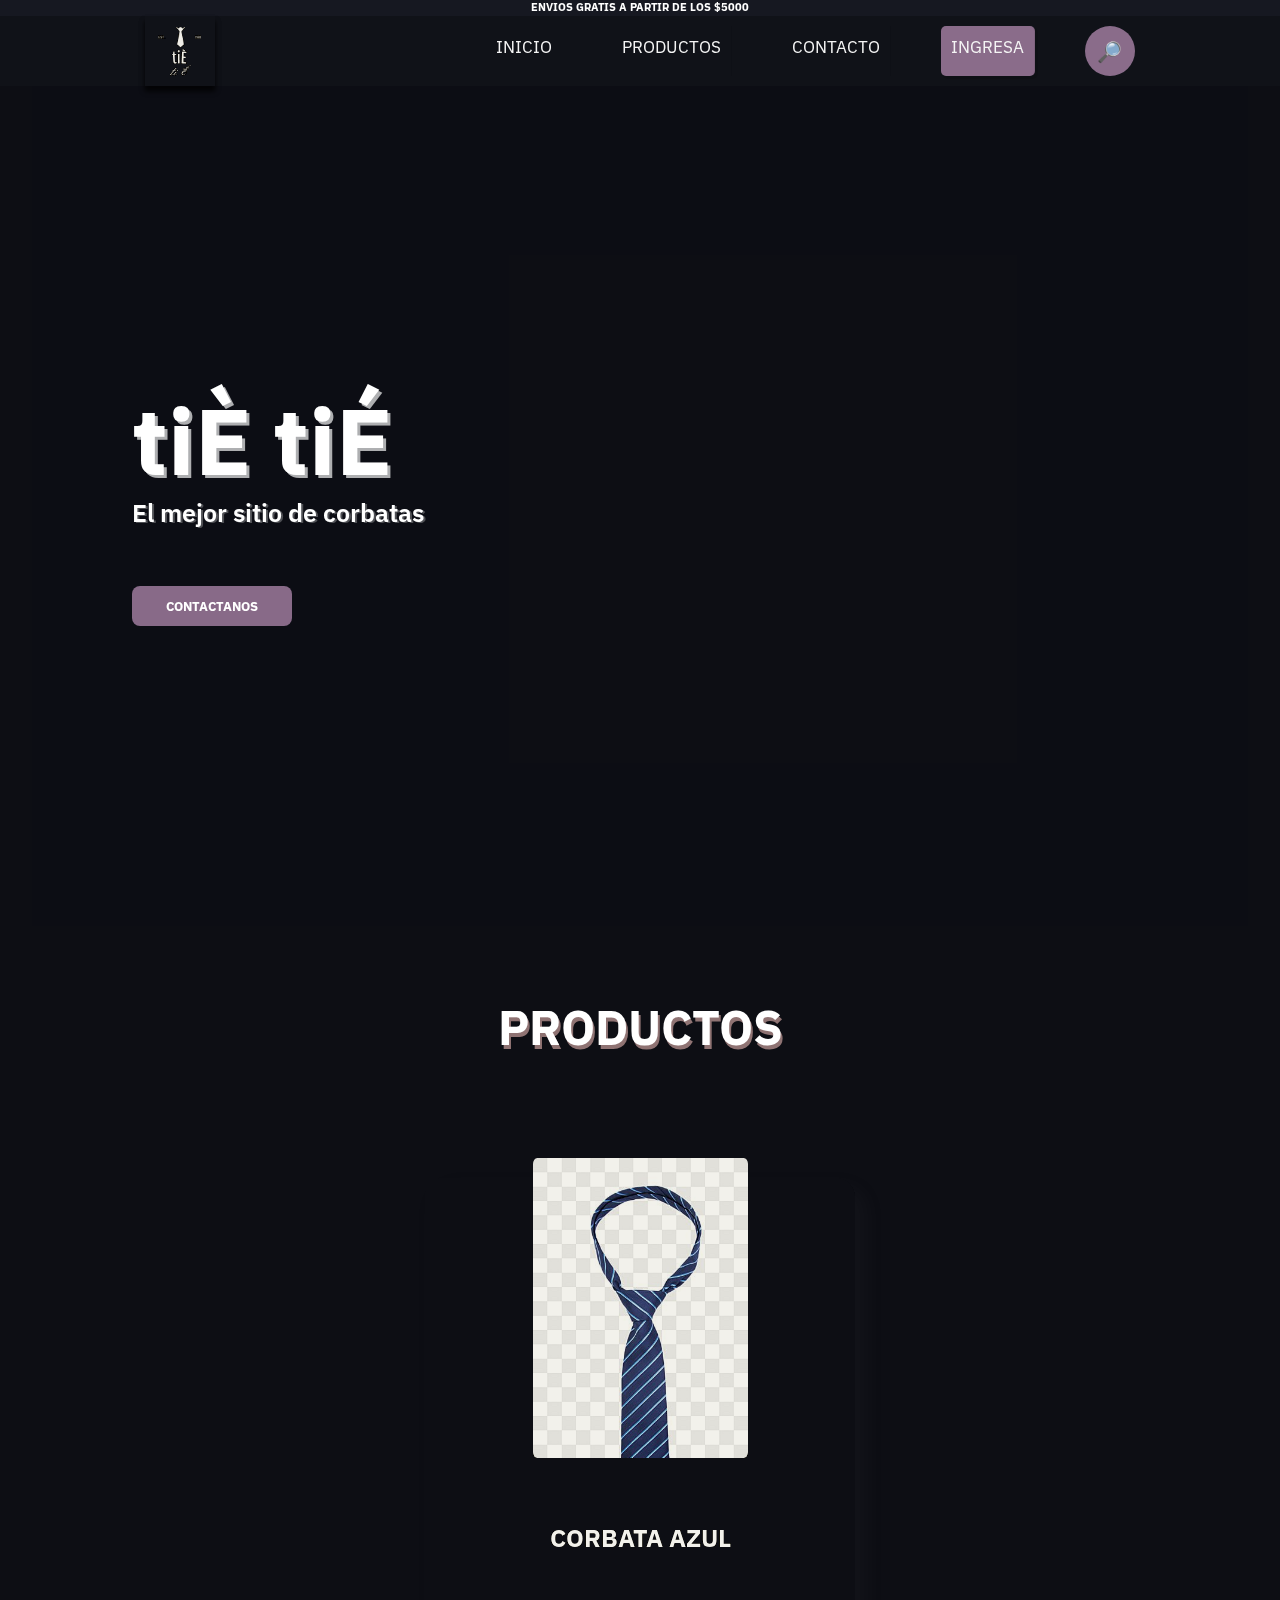
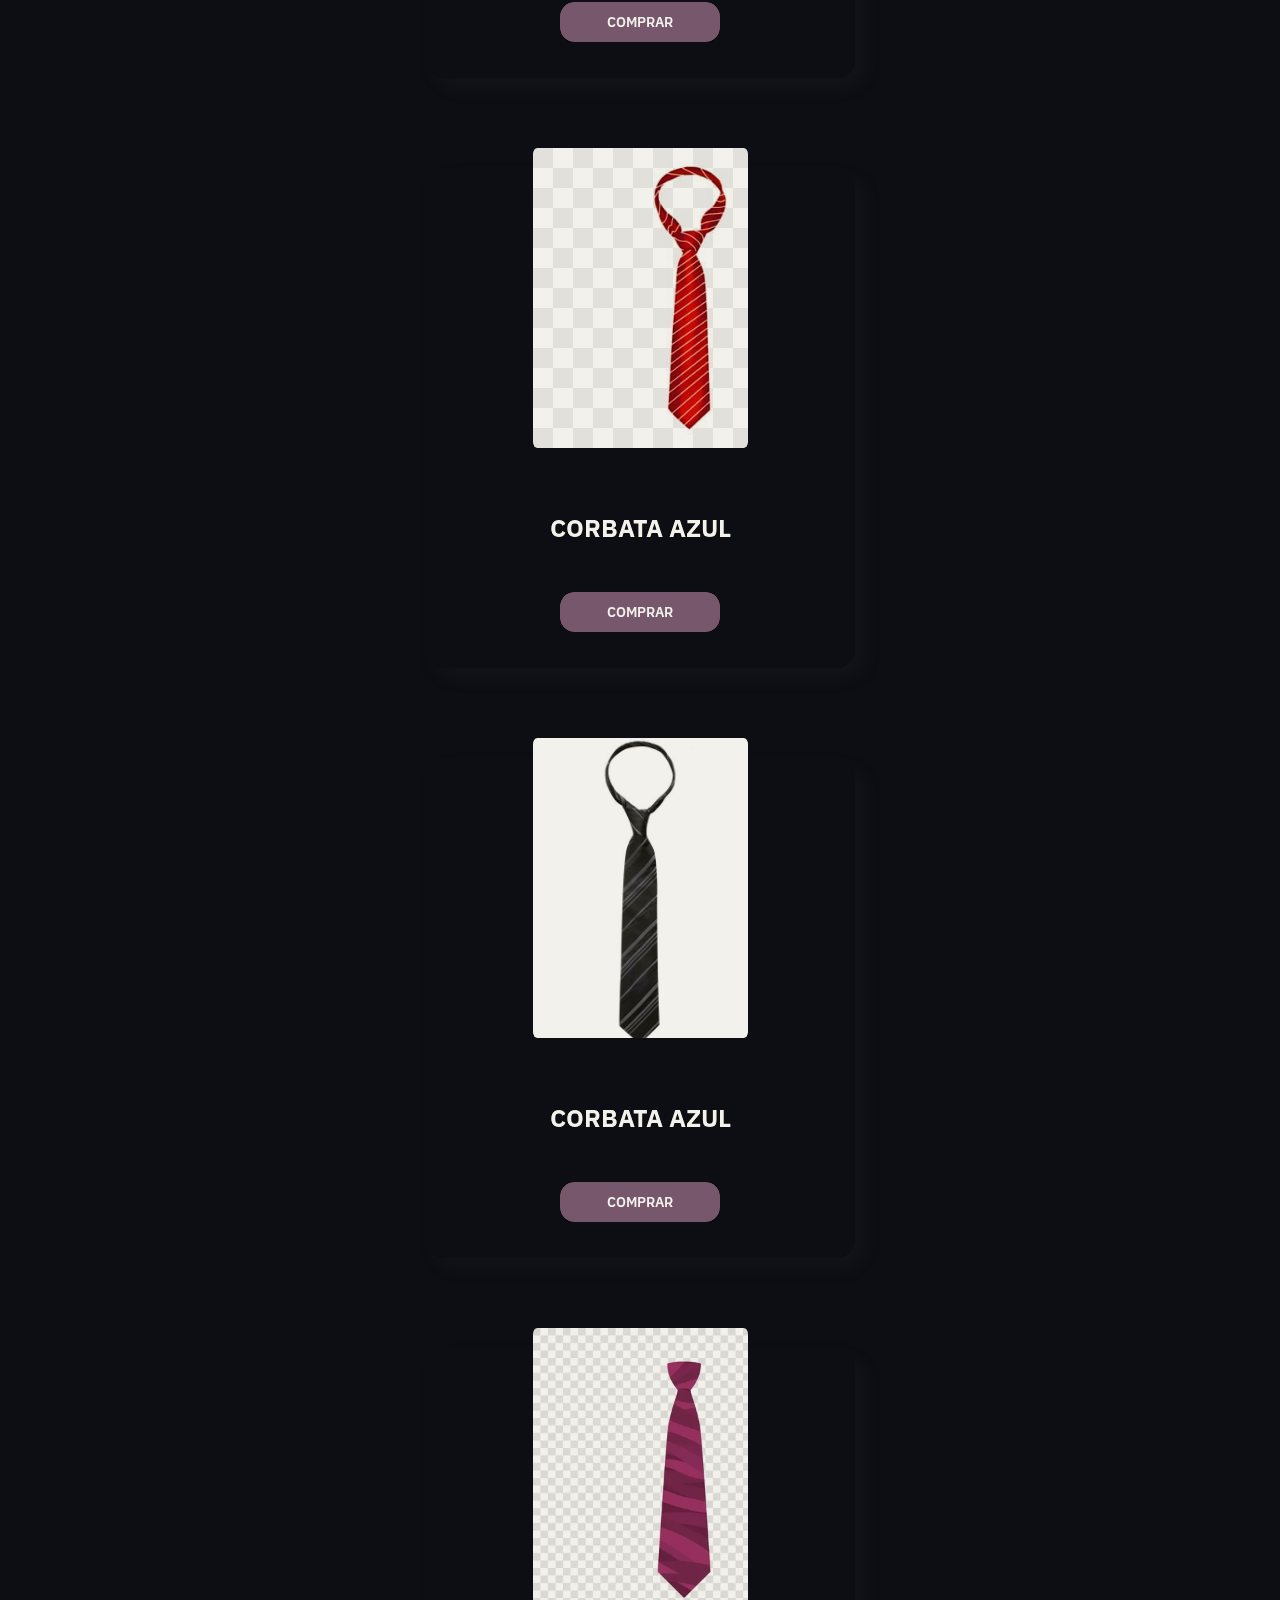
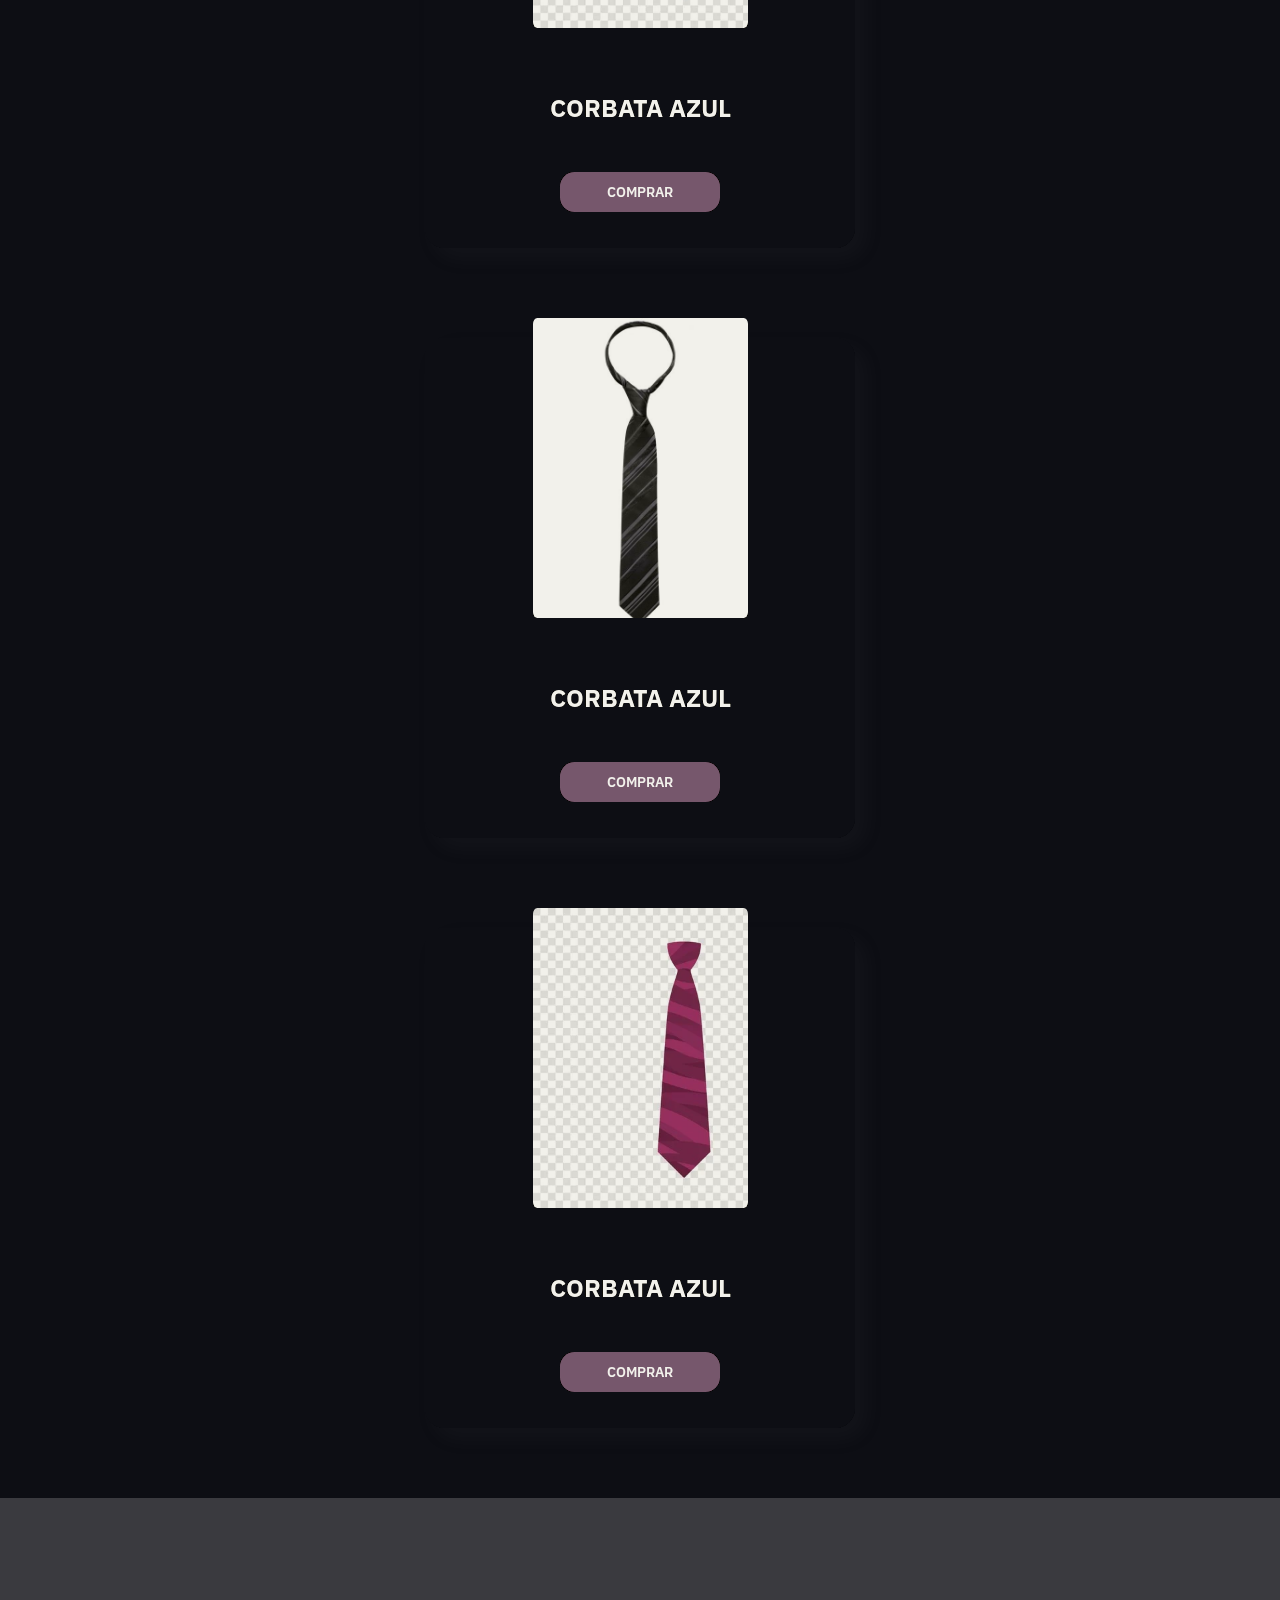
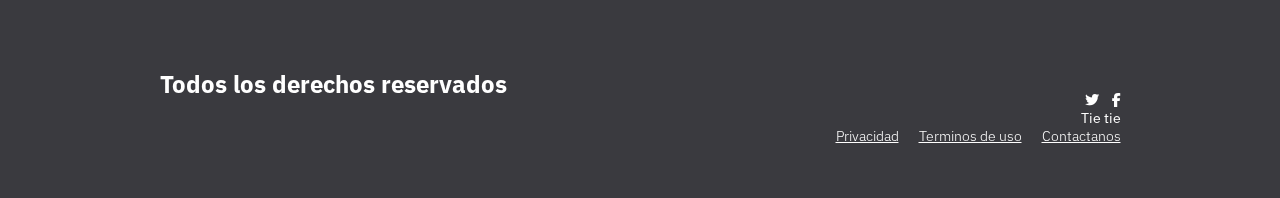
==== commit 3f450cd0: "asd" ====
--- a/index.html
+++ b/index.html
@@ -20,7 +20,7 @@
         <!--logo -->
         <div class="logo-container">
 
-            <img src="./img/logo negro.png" alt="logo" >
+            <a href="./index.html" class="logo-container"><img src="./img/logo negro.png" alt="logo" ></a>
         </div>
         <!-- navbar -->
         <nav class="navbar">
@@ -31,31 +31,8 @@
                 <li><a href="#hero">Inicio</a></li>
                 <li><a href="#products">Productos</a></li>
                 <li><a href="#contact">Contacto</a></li>
-<<<<<<< HEAD
-                <li><a href="#" class="acceso" >Acceder</a>
-                    <ul class="submenu">
-                        <!-- <li><a href="#">Acceso</a></li>
-                        <li><a href="#">Registarse</a></li> -->
-                        <form class="login">
-                            <h1>Iniciar Sesion</h1>
-                            <div class="login__field">
-                                <i class="login__icon fas fa-user"></i>
-                                <input type="text" class="login__input" placeholder="User name / Email">
-                            </div>
-                            <div class="login__field">
-                                <input type="password" class="login__input" placeholder="Password">
-                            </div>
-                            <button class="button login__submit">
-                                <span class="button__text">Log In Now</span>
-                            </button>				
-                        </form>
-                    </ul>
-                    
-                </li>
-=======
                 <li><a href="./Login/login.html" target="_blank" class="acceso" >INGRESA</a></li>
 
->>>>>>> pruebas
                 <div class="search-box">
                     <button class="btn-search">🔎</i></button>
                     <input type="text" class="input-search" placeholder="Buscar...">
--- a/style.css
+++ b/style.css
@@ -283,41 +283,6 @@
     
 }
 
-/* LOGIN */
-
-
-
-.submenu {
-	display: flex;
-	align-items: center;
-	justify-content: center;
-}
-
-.login {
-	width: 320px;
-	padding: 30px;
-	padding-top: 156px;
-    
-    border-radius: 1rem;
-}
-
-.login__field {
-	padding: 20px 0px;	
-	position: relative;	
-}
-
-.login__input {
-	border: none;
-	border-bottom: 2px solid #D1D1D4;
-	background: none;
-	padding: 10px;
-	padding-left: 24px;
-	font-weight: 700;
-	width: 75%;
-	transition: .2s;
-}
-
-
 
 /* BUSCADOR */
 
@@ -490,15 +455,13 @@
 
 .imagen-hero {
     
-    background-image: url(./img/fachamessi.jpg);
+    background-image: url(./img/Messi-AP.png);
     background-position: center;
-    background-repeat: no-repeat;
     background-size: cover;
     min-width: 30%;
     width: 40%;
-    height: 400px;
-    border-radius: 9px;
-    transform: scaleX(-1);
+    height: 600px;
+    border-radius: 15px;
 }
 
 
@@ -727,10 +690,6 @@
     
 }
 
-
-/* * media footer */
-
-
 @media (max-width: 945px) {
 
 .footer-info {
@@ -797,4 +756,4 @@
     background: rgba(233, 180, 228, 0.562);
     border-radius: 5px;
     margin-top: 10px;
-} */+} */}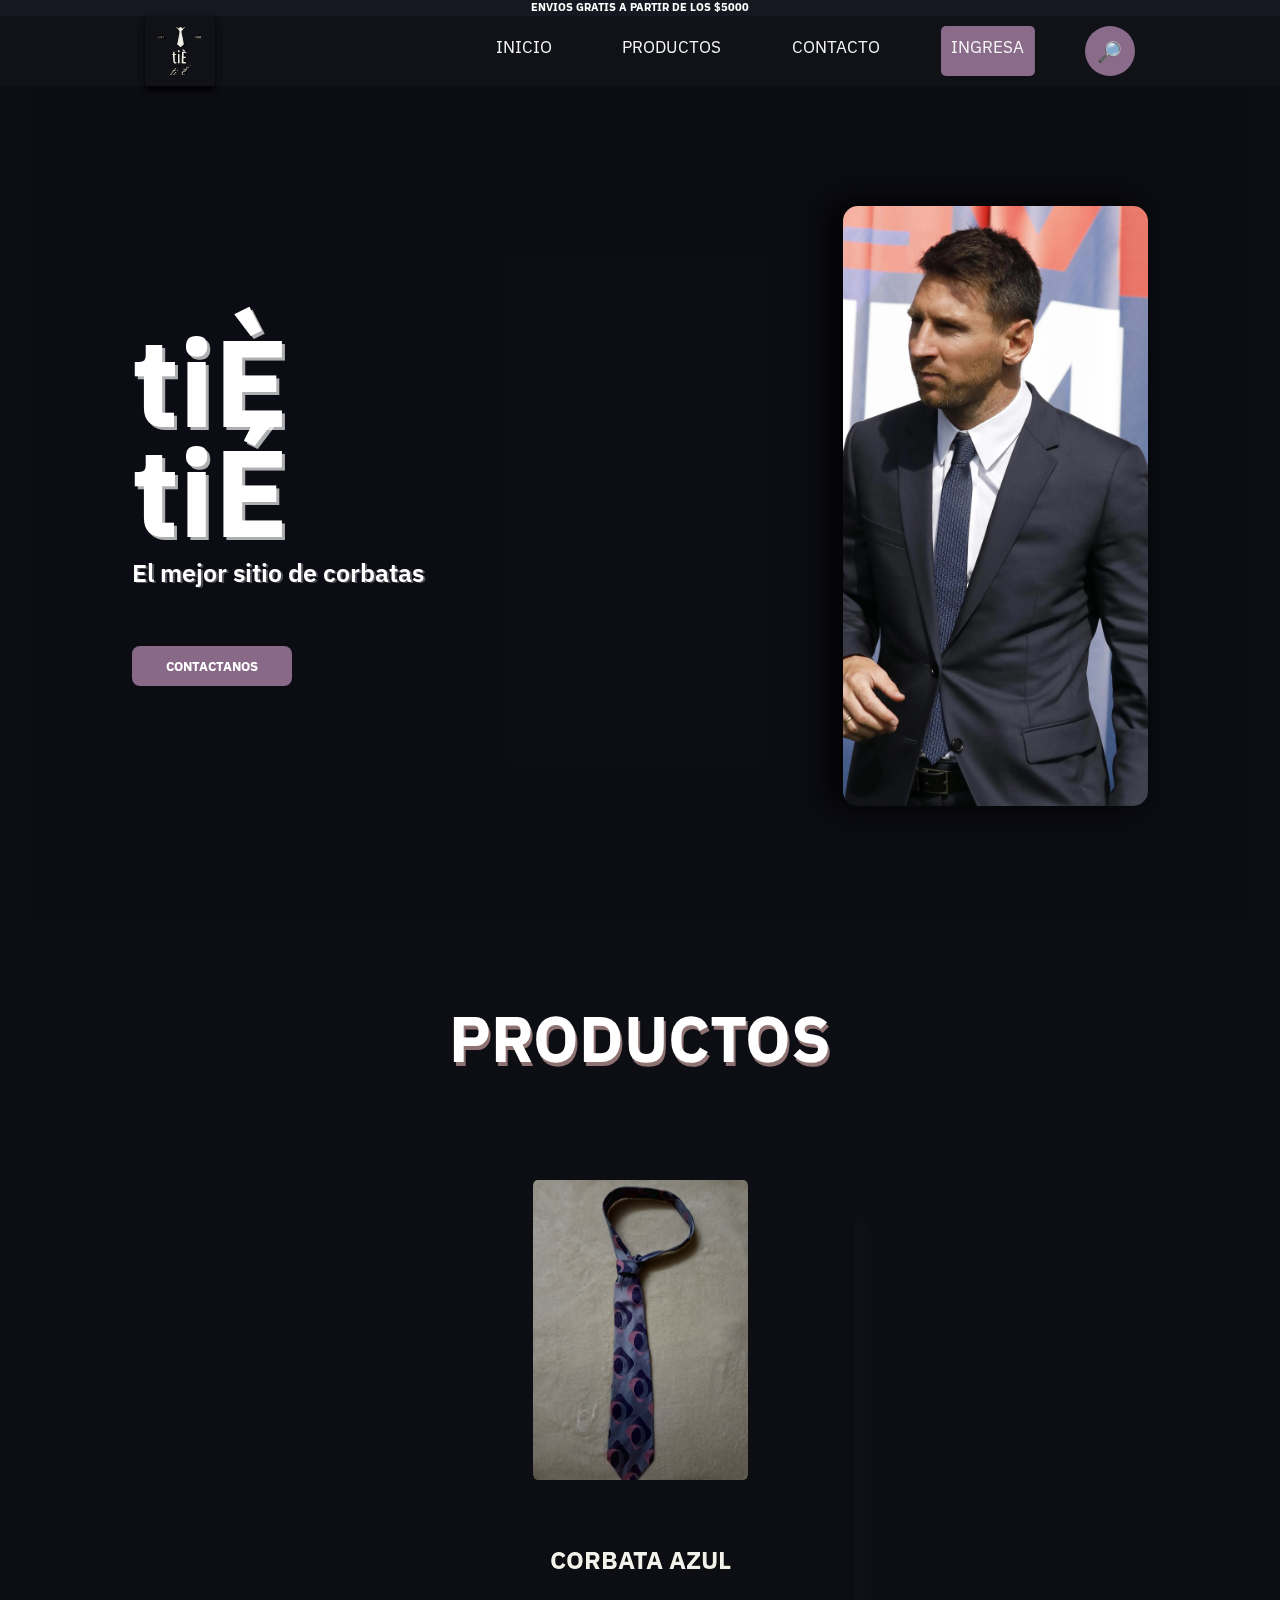
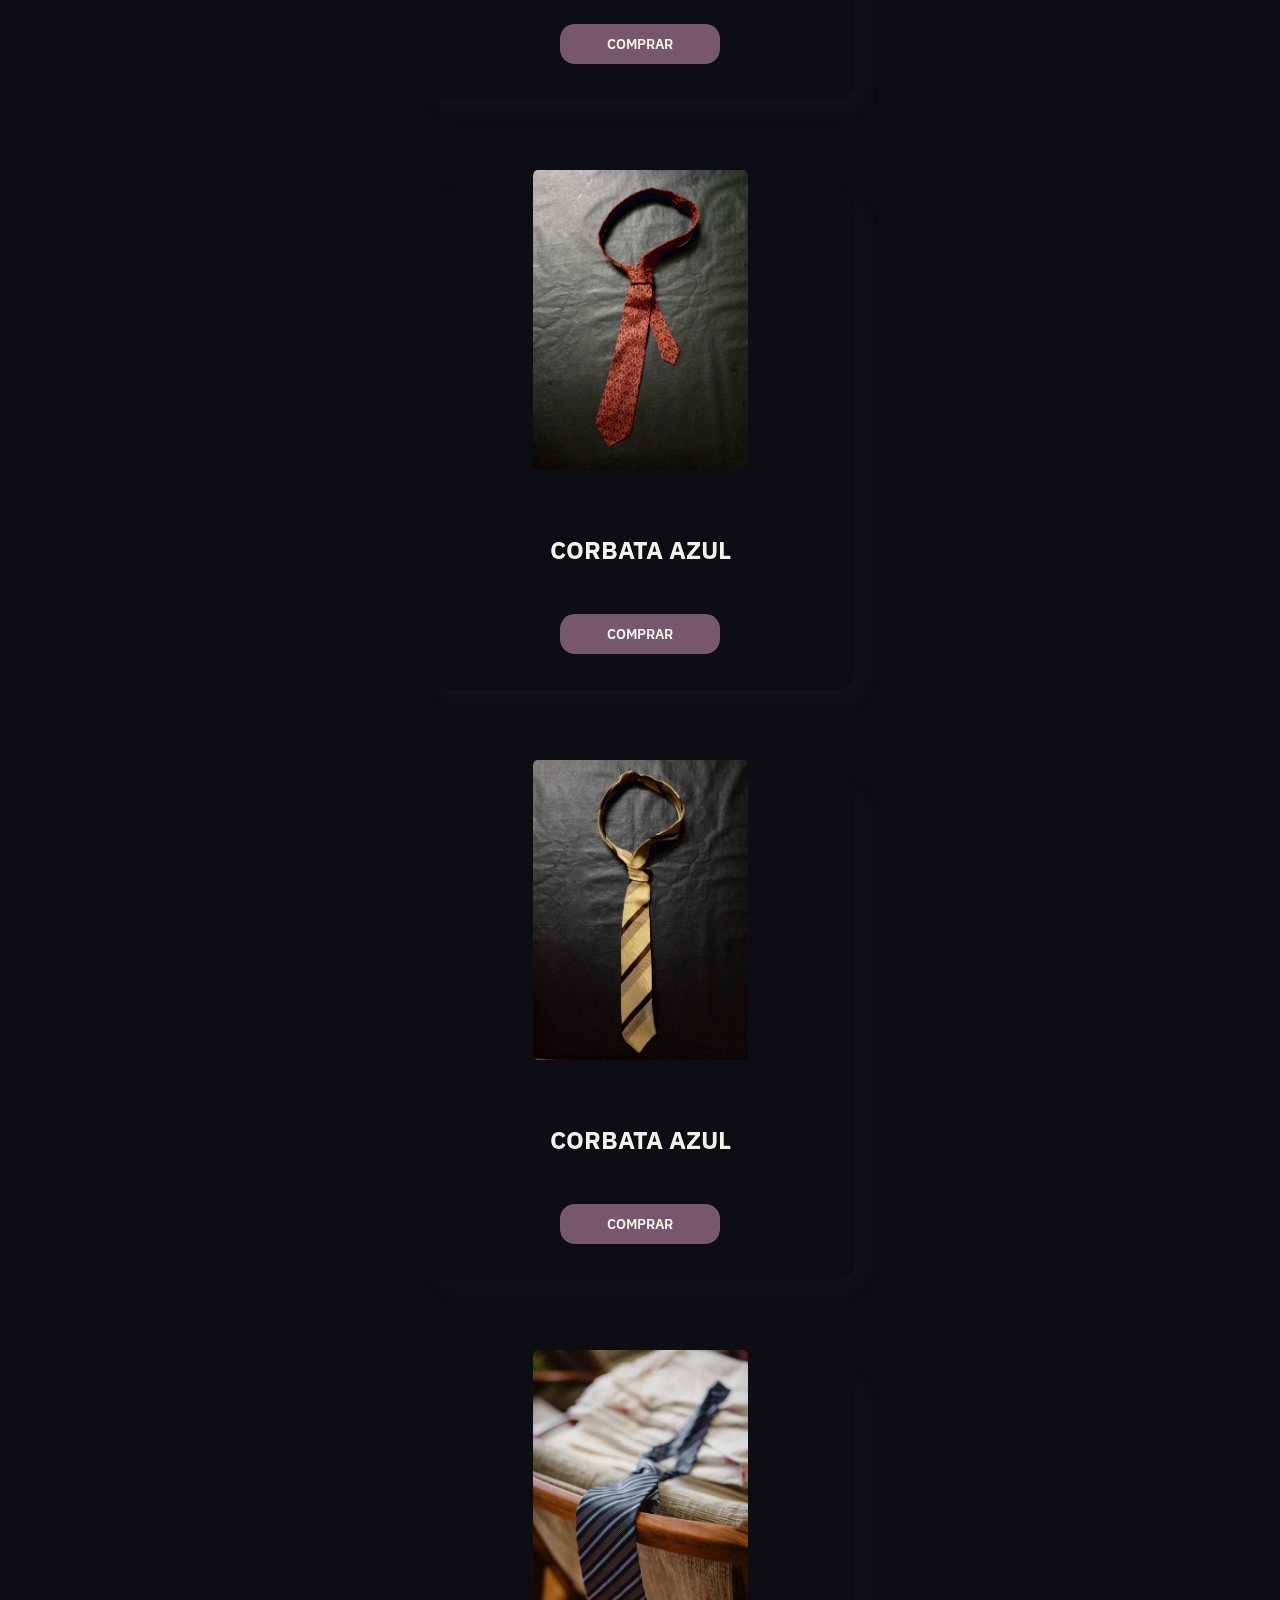
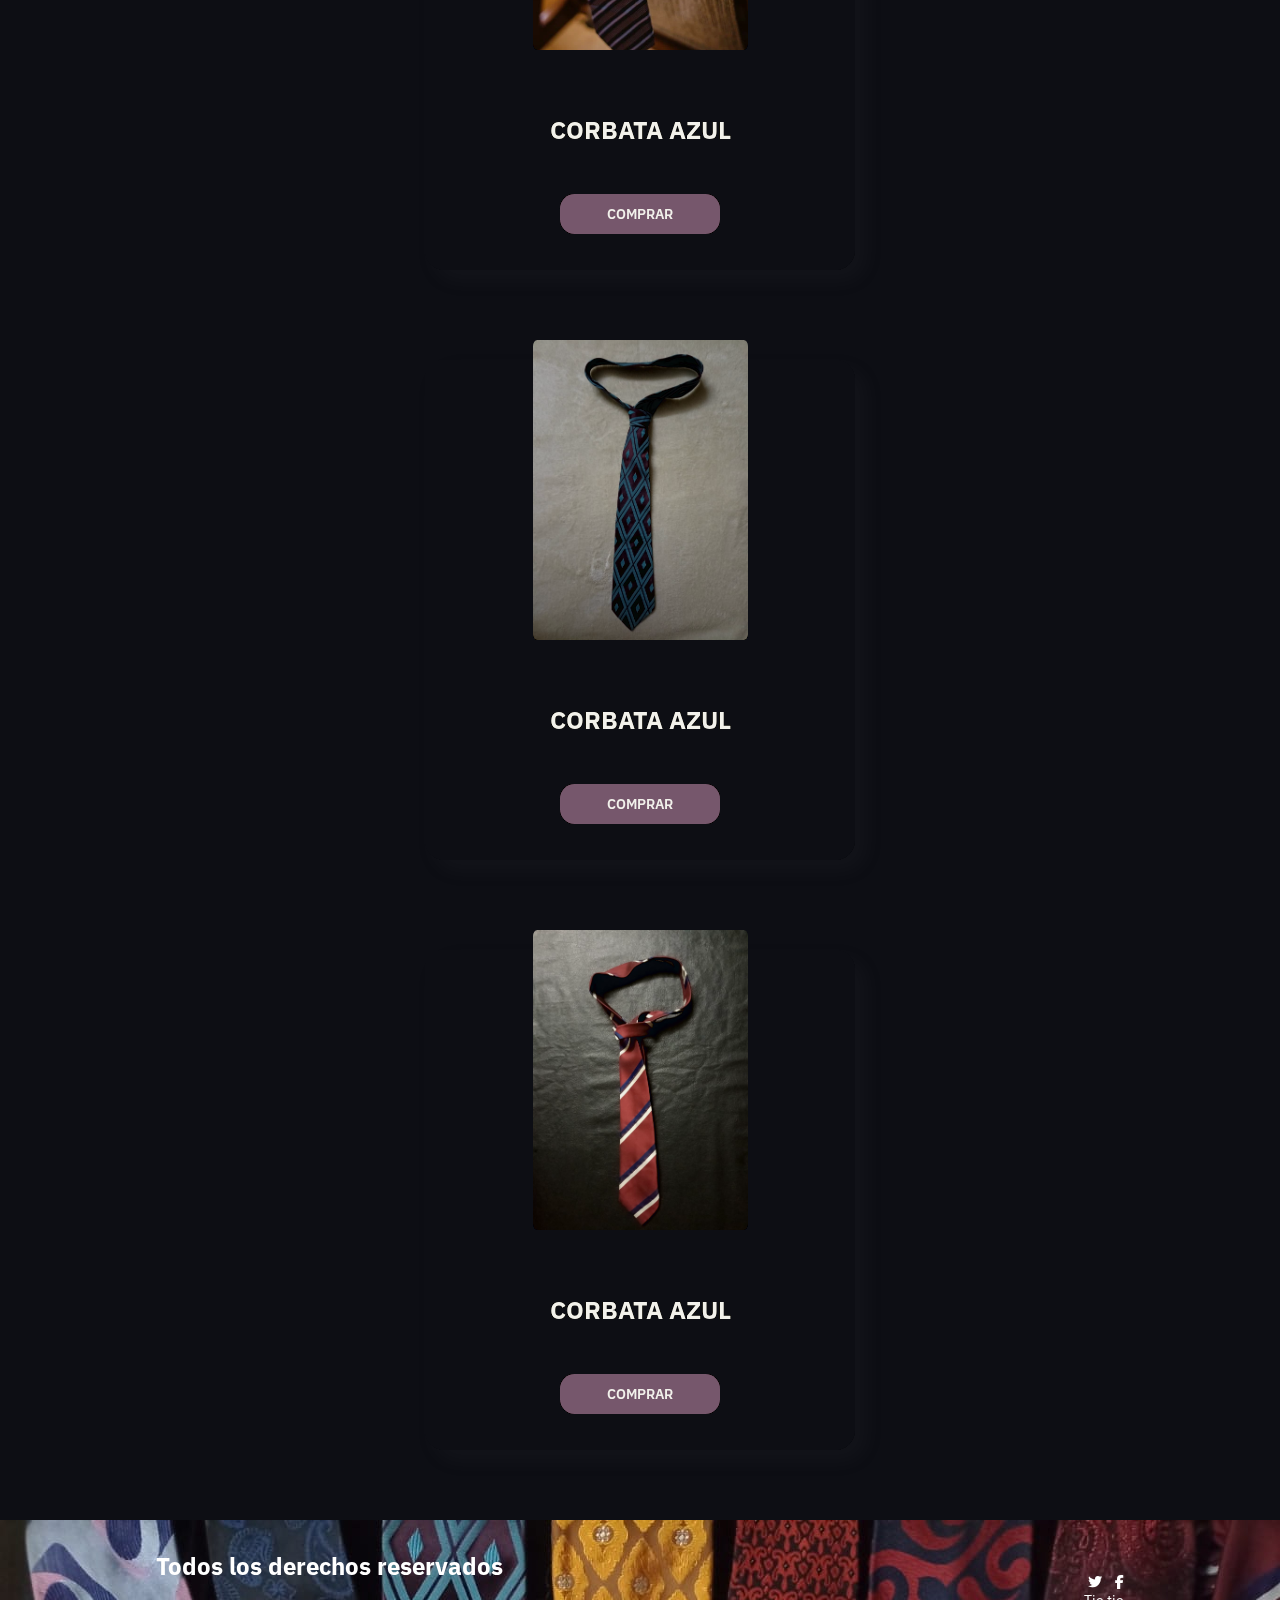
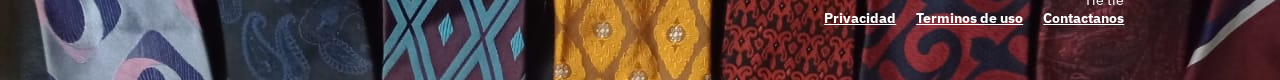
==== commit 6ccaa867: "agregue footer" ====
--- a/index.html
+++ b/index.html
@@ -9,7 +9,7 @@
     <link rel="stylesheet" href="https://cdnjs.cloudflare.com/ajax/libs/font-awesome/6.1.1/css/all.min.css">
 </head>
 <body>
-<!-- header -->
+<!-- header --> 
 
 
 <div class="section-container header-container">
@@ -122,8 +122,8 @@
 
     </section>
 </div>
-<div class="section">
-</div>
+<!-- <div class="section">
+</div> -->
 
 
 <!--* FOOTER  -->
@@ -150,23 +150,5 @@
     </div>
 </footer>
 
-
-
-
-
-
-
-
-    <!-- <footer id="contacto">
-        <div class="contenedor">
-            <h2 class="titulo">Contact us</h2>
-            <form action="" class="form">
-                <input class="input" type="text" placeholder="Nombre">
-                <input class="input" type="email" placeholder="Email">
-                <textarea class="input" name="" id="" cols="30" rows="10" placeholder="Mensaje"></textarea>
-                <input class="input" type="submit" value="Enviar">
-            </form>
-        </div>
-    </footer > -->
 </body>
 </html>--- a/style.css
+++ b/style.css
@@ -14,6 +14,7 @@
     --lila: #e9b4e48f;
 }
 
+
 .section-container {
     background-color: var(--black);
 }
@@ -26,6 +27,7 @@
     padding: 70px 0px;
     width: 95%;
     max-width: 1500px;
+    
 }
 
 .button {
@@ -90,11 +92,11 @@
 body {
     width: 100%;
     color: white;
-    /* max-width: 75ch; */
     background-color: #0d0e14d0;
     
-
-}
+}
+
+
 
 /** EMPIEZOPOOOO  */
 
@@ -106,13 +108,13 @@
     color: #ffffff;
     background: #1e202c8f;
     height: 16px;
+
 }
 
 
 
 .header {
     margin: 0 auto;
-    /* max-width: 1300px; */
     height: 70px;
     display: flex;
     align-items: center;
@@ -135,8 +137,6 @@
 
 .logo-container img {
     height: 100%;
-    /* box-shadow: 4px 4px 10px #fff; */
-    /* filter: drop-shadow(4px 4px 10px #fff); */
     mix-blend-mode: difference;
     color:white; filter:alpha(opacity=100); opacity:1;
     
@@ -156,9 +156,6 @@
 
 
 .navbar .navbar-list {
-    /* display: none; */
-    /* align-items: center;
-    justify-content: center; */
     list-style:none;
 }
 .navbar-list {
@@ -247,7 +244,7 @@
         border-radius: .5em;
     }
 
-    header .navbar ul li ul li {
+header .navbar ul li ul li {
         width: 100%;
 
     }
@@ -282,6 +279,41 @@
     box-shadow:none;
     
 }
+
+/* LOGIN */
+
+
+
+.submenu {
+	display: flex;
+	align-items: center;
+	justify-content: center;
+}
+
+.login {
+	width: 320px;
+	padding: 30px;
+	padding-top: 156px;
+    
+    border-radius: 1rem;
+}
+
+.login__field {
+	padding: 20px 0px;	
+	position: relative;	
+}
+
+.login__input {
+	border: none;
+	border-bottom: 2px solid #D1D1D4;
+	background: none;
+	padding: 10px;
+	padding-left: 24px;
+	font-weight: 700;
+	width: 75%;
+	transition: .2s;
+}
+
 
 
 /* BUSCADOR */
@@ -391,21 +423,6 @@
 .navbar-list li {
     border: none;
 }
-
-
-/* .section-container {
-    background-color: var(--black);
-}
-
-.section {
-    display: flex;
-    justify-content: center;
-    align-items: center;
-    margin: 0 auto;
-    padding: 70px 0px;
-    width: 95%;
-    max-width: 1300px;
-} */
 }
 
 
@@ -443,8 +460,8 @@
 }
 
 .text-container h1 {
-    font-size: 93px ;
-    margin-bottom: 0px;
+    font-size: 123px ;
+    margin-bottom: 10px;
     text-shadow: 3px 3px 0px rgba(255,255,255,0.67);    
     line-height: 110px;
     font-weight: 900;
@@ -455,12 +472,13 @@
 
 .imagen-hero {
     
-    background-image: url(./img/Messi-AP.png);
+    background-image: url(./img/messicapo\ \(2\).jpg);
     background-position: center;
     background-size: cover;
     min-width: 30%;
-    width: 40%;
+    width: 30%;
     height: 600px;
+    box-shadow: -11px -2px 29px 9px rgba(0,0,0,0.7);    
     border-radius: 15px;
 }
 
@@ -468,7 +486,7 @@
 /* * empeizo el media del hero */
 
 
-@media (max-width: 768px) {
+@media (max-width: 900px) {
 
 
 .imagen-hero {
@@ -499,18 +517,14 @@
     flex-direction: column;
     gap: max(120px, 10%);
 }
+
+/* titulo productos */
 .title-container h2 {
     text-transform: uppercase;
-    font-size: 3rem;
+    font-size: 4rem;
     text-shadow: 2px 4px 0px rgba(146, 117, 117, 0.98);
     
 }
-
-/* .section-container {
-    background: #0d0e14;
-} */
-
-
 
 /* speaker-cards-container */
 .card-container {
@@ -575,7 +589,6 @@
     font-size: 1.5em;
 
 }
-    
 
 
 /* clase href comprar */
@@ -609,23 +622,23 @@
 
 
 .card:first-child .card-img{
-    background-image: url(./img/azul.png);
+    background-image: url(./img/cele.jpg);
 
 }
 .card:nth-child(2) .card-img {
-    background-image: url(./img/roja.png);
+    background-image: url(./img/red.jpg);
 }
 .card:nth-child(3) .card-img {
-    background-image: url(./img/negra.png);
+    background-image: url(./img/marron1.jpg);
 }
 .card:nth-child(4) .card-img {
-    background-image: url(./img/bordo.png);
+    background-image: url(./img/negra1.jpg);
 }
 .card:nth-child(5) .card-img {
-    background-image: url(./img/negra.png);
+    background-image: url(./img/azul3.jpg);
 }
 .card:nth-child(6) .card-img {
-    background-image: url(./img/bordo.png);
+    background-image: url(./img/rojo3.jpg);
 }
 
 @media (max-width:992px) {
@@ -651,11 +664,12 @@
 .footer {
     display: flex;
     justify-content: space-around;
-    max-width: 1500px;
+    /* max-width: 1500px; */
     margin: 0 auto;
     flex-wrap: wrap;
     gap: 70px;
     padding: 30px;
+    background-image: url(./img/corbatas/fondo\ mama.jpg);
 }
 
 /* tidis kis derechos */
@@ -685,10 +699,15 @@
 }
 
 .footer-terms a {
-    color: white;
-    font-weight: 300;
-    
-}
+    color: #fff;
+    font-weight: 700;
+    
+}
+
+
+
+/* * media footer */
+
 
 @media (max-width: 945px) {
 
@@ -716,44 +735,4 @@
 
 
 
-/* .hero {
-    background-image: linear-gradient(#43434300 0%, rgba(0, 0, 0, 0.562) 100%), url(./img/fachamessi.jpg);
-    height: 550px;
-    color: white;
-    display: flex;
-    flex-direction: column;
-    justify-content: center;
-    align-items: center; 
-    background-position: 900px ;
-    border-radius: 10px;
-    background-repeat: no-repeat;
-
-}
-
-.container-hero {
-    display: flex;
-    flex-direction: column;
-    text-align: center;
-    gap: 15px;
-    
-}
-
-.container-hero h1 {
-    font-size: 40px ;
-    margin-bottom: 0px;
-    text-shadow: 4px 5px 7px rgba(0,0,0,0.6);
-}
-
-.container-hero p{
-    font-size: 20px;
-    text-shadow: 5px 1px 0px rgba(0,0,0,0.3);
-}
-
-.container-hero a {
-    display: inline-block;
-    text-decoration: none;
-    padding: 5px 20px;
-    background: rgba(233, 180, 228, 0.562);
-    border-radius: 5px;
-    margin-top: 10px;
-} */}+}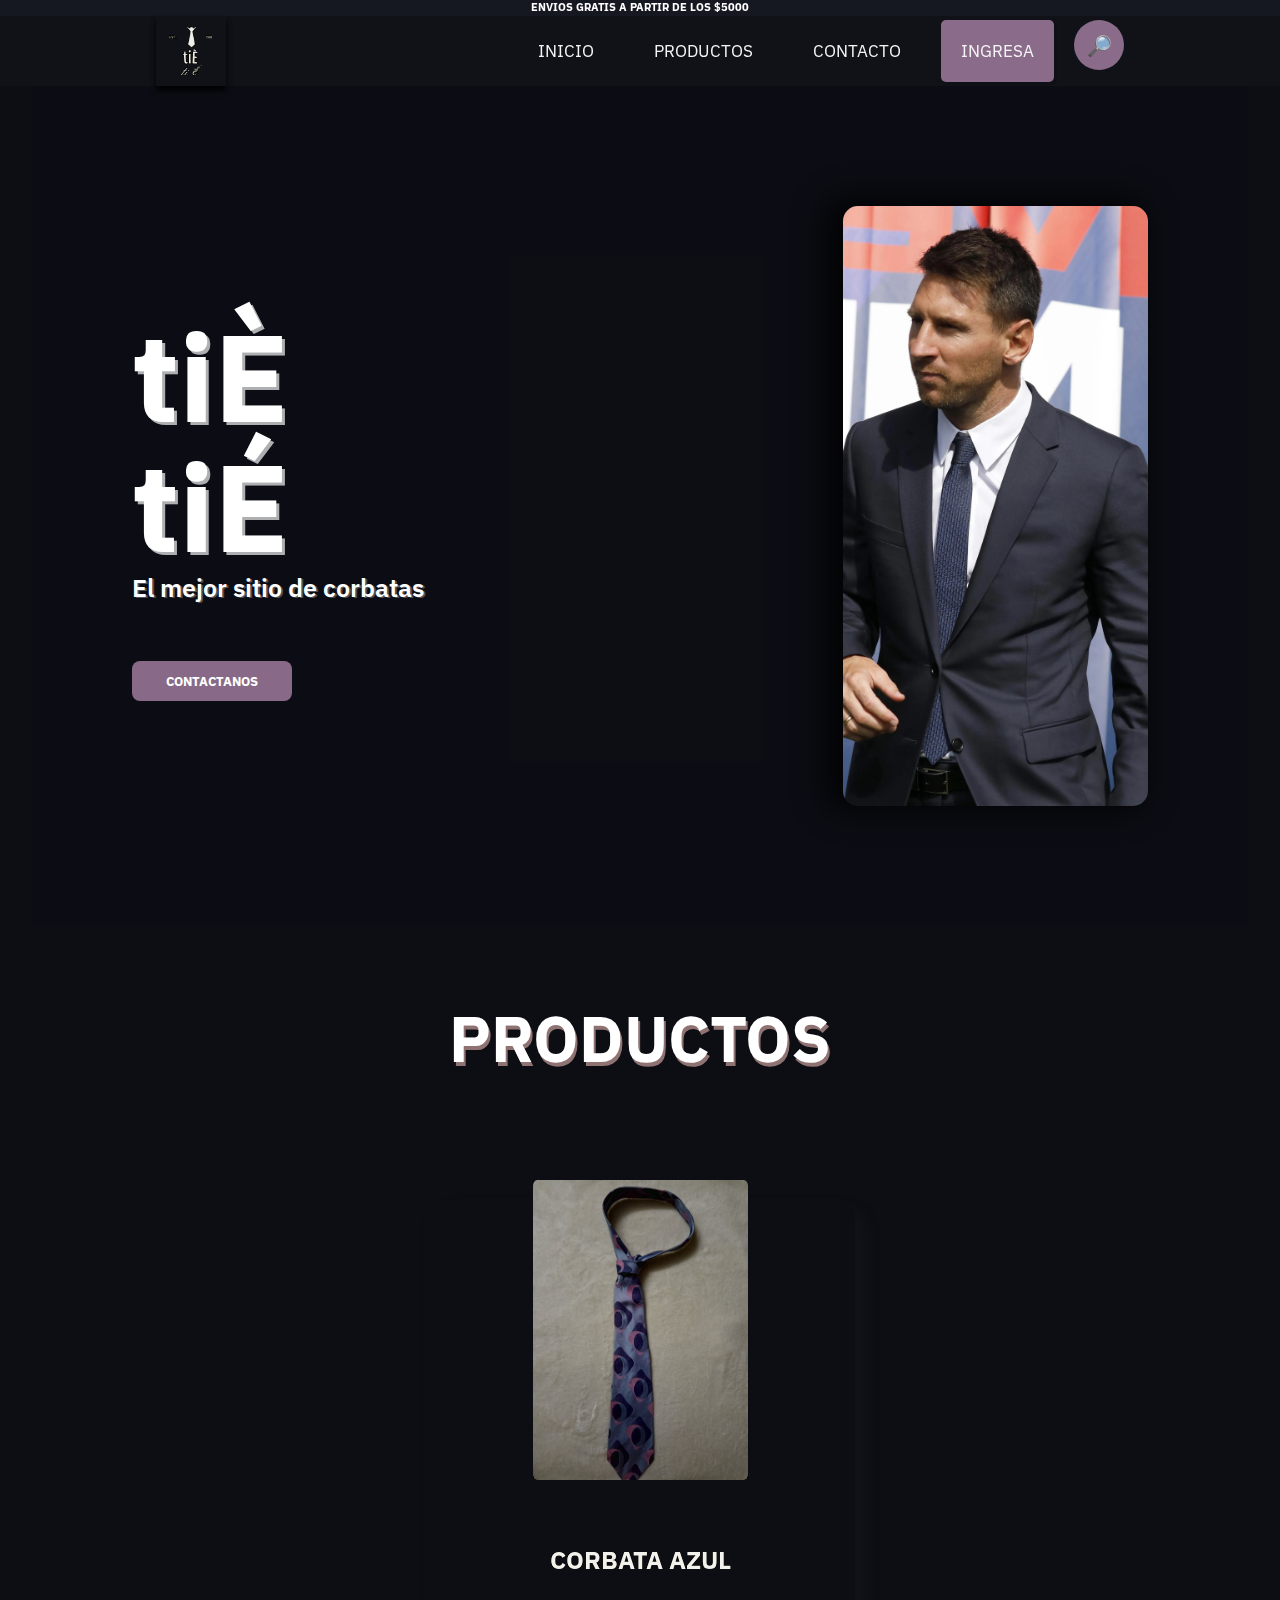
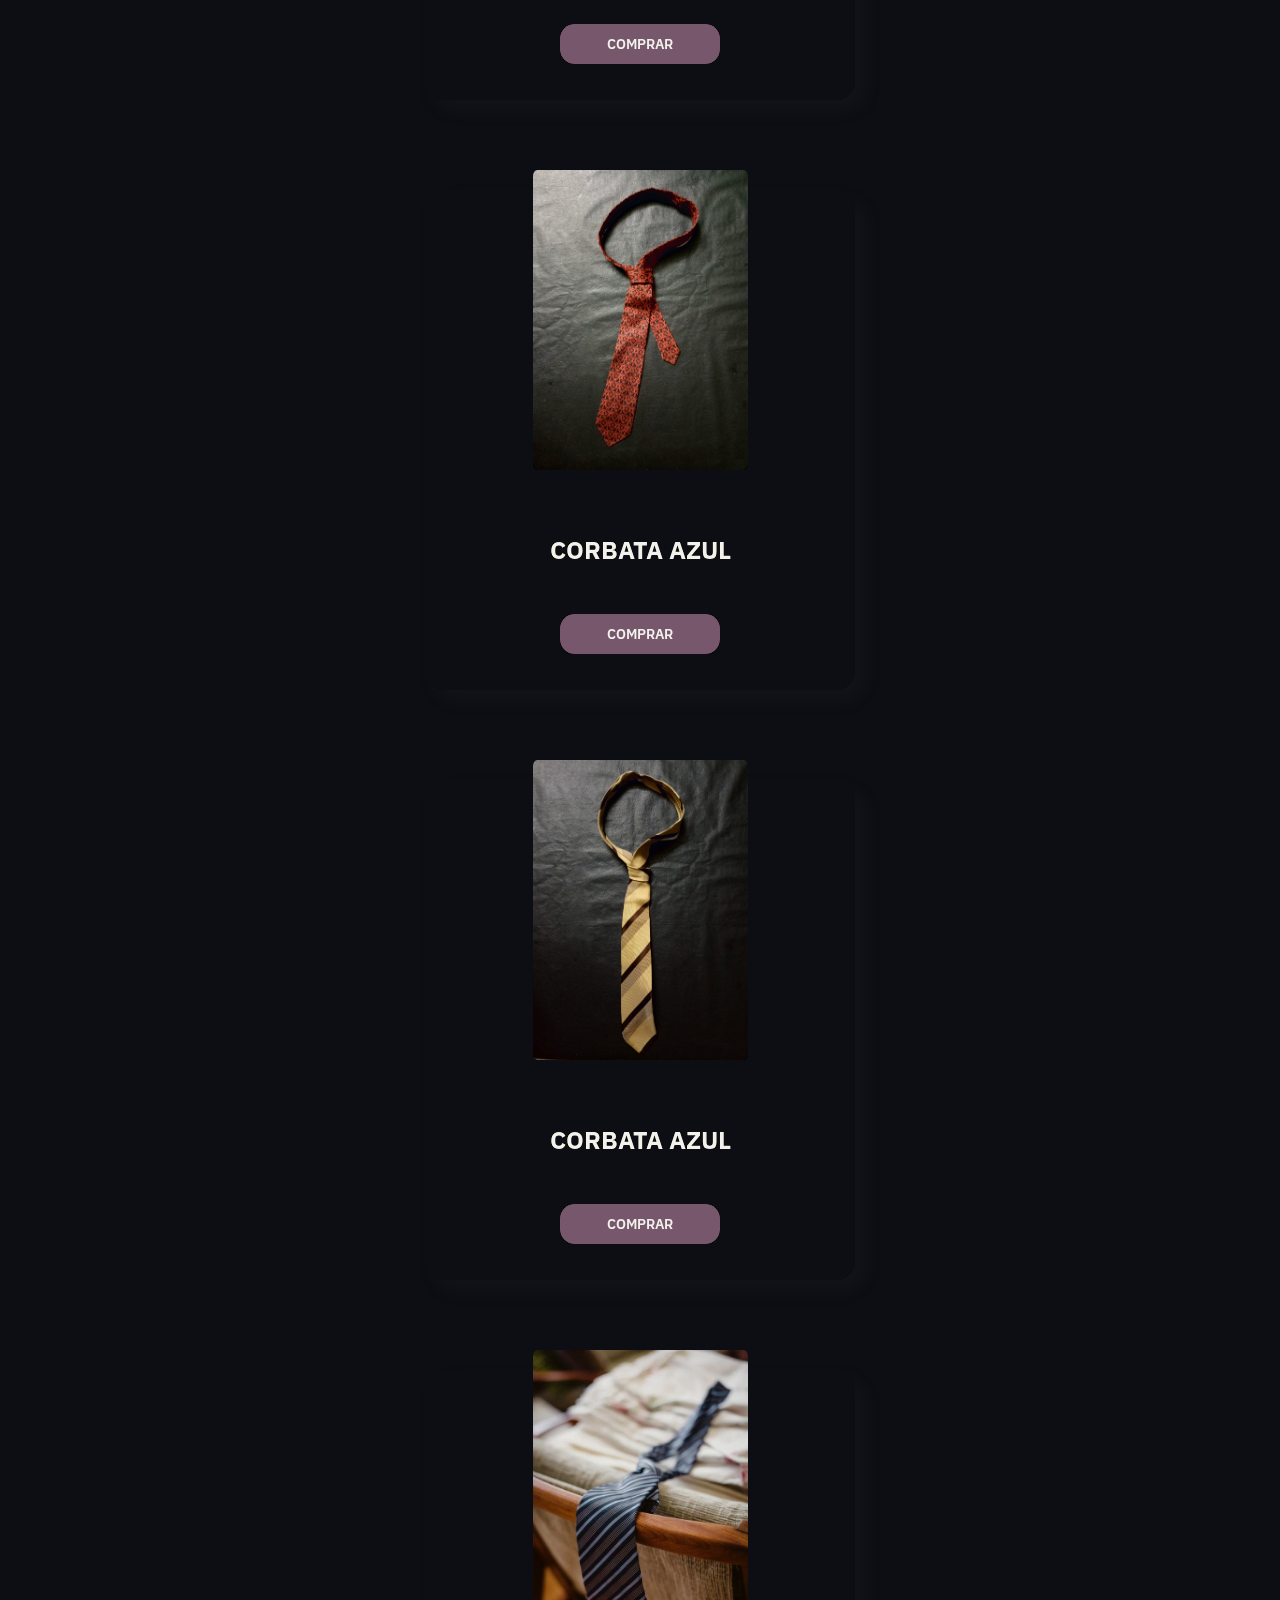
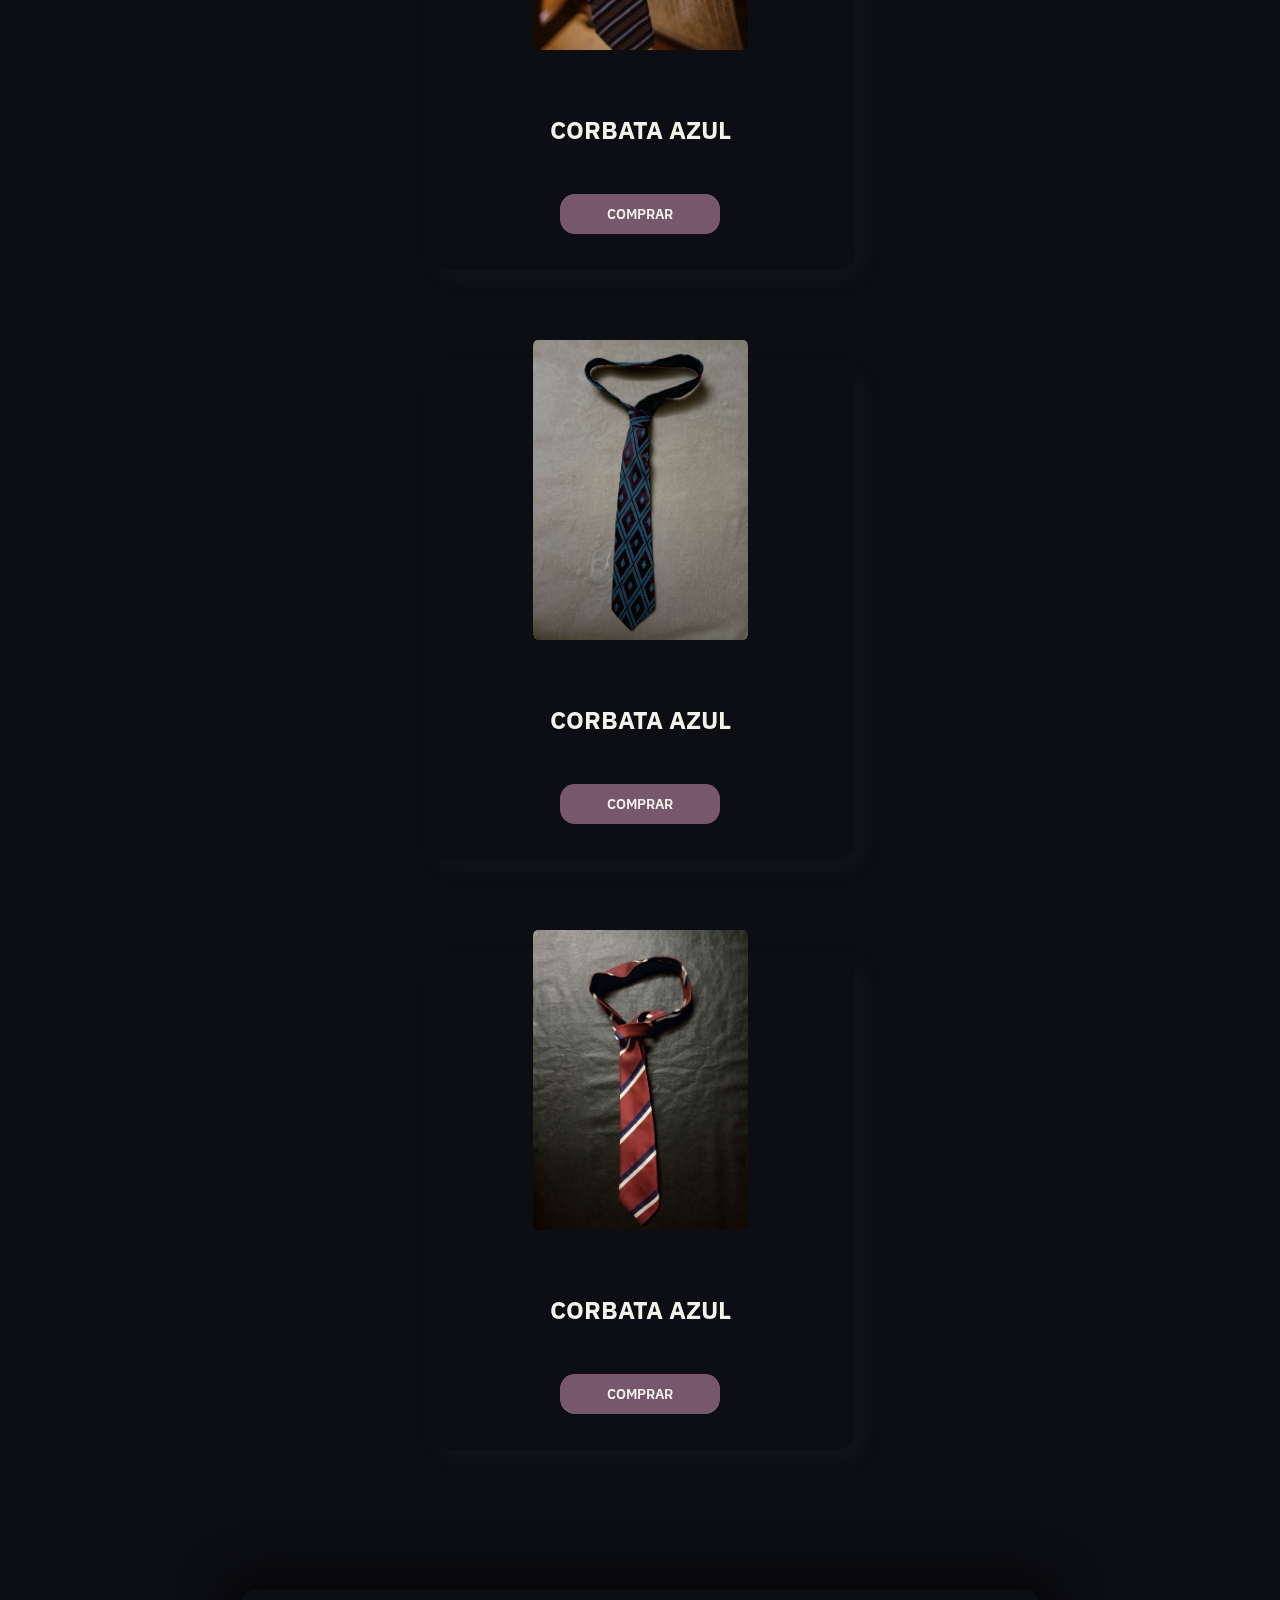
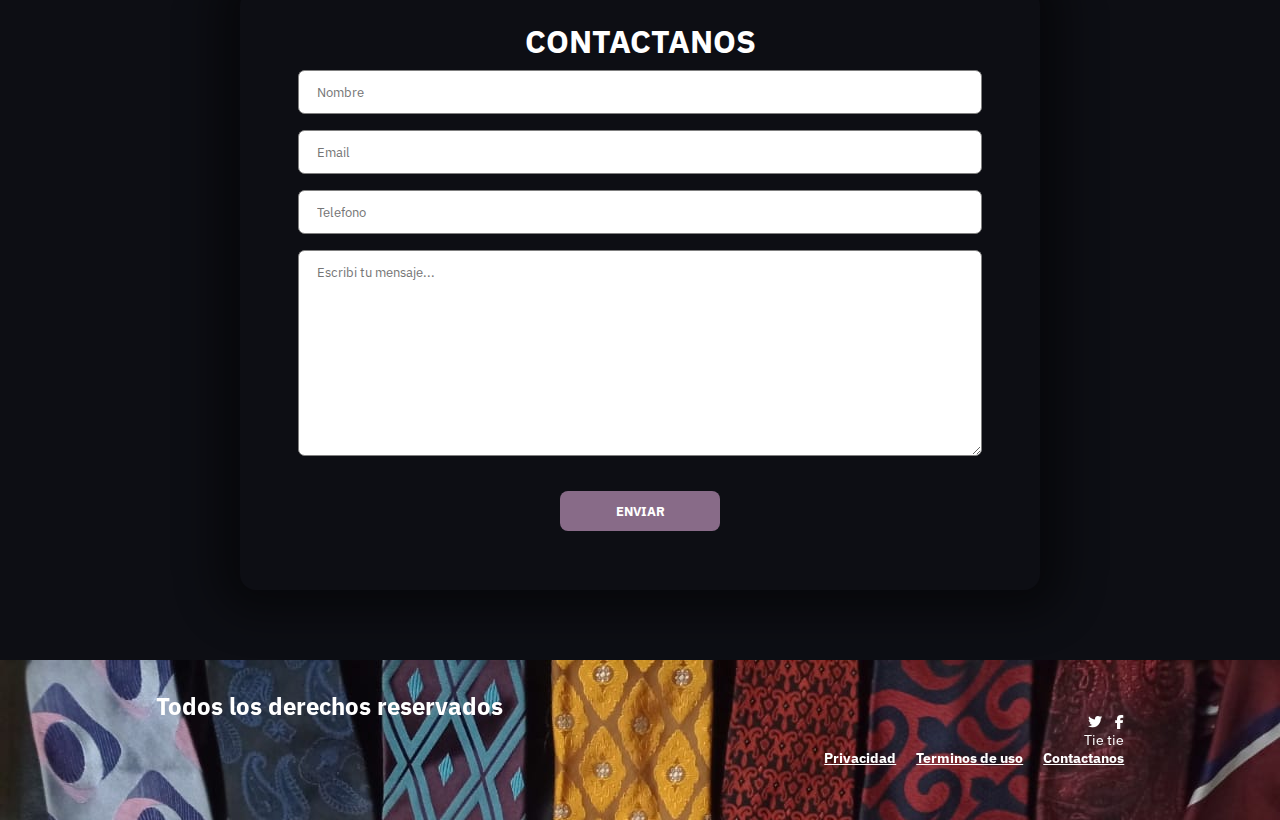
==== commit 79116e91: "termine creo" ====
--- a/index.html
+++ b/index.html
@@ -49,7 +49,7 @@
     <section class="section" id="hero">
         <div class="description-container">
             <div class="text-container">
-                <h1>tiÈ tiÉ</h1>
+                <h1>tiÈ  tiÉ</h1>
                 <p>El mejor sitio de corbatas</p>
             </div>
             <a href="#contact"><button class= "button">Contactanos</button></a>
@@ -75,7 +75,7 @@
         <div class="card-container">
 
             <div class="card">
-              <div class="card-img"></div>
+            <div class="card-img"></div>
                 <div class="card-content">
                     
                         <h3>Corbata azul</h3>
@@ -122,13 +122,35 @@
 
     </section>
 </div>
-<!-- <div class="section">
-</div> -->
 
+
+<!--* contacto  -->
+
+<div class="section-container">
+    <section class="section" id="contact"> 
+        <div class="formulario">
+            <form>
+                <h4 class="section-title"> CONTACTANOS</h4>
+                <input type="text" name="nombre" placeholder="Nombre" class="form-txt">
+                <input type="mail" name="correo" placeholder="Email"
+                class="form-txt">
+                <input type="phone" name="telefono" placeholder="Telefono"
+                class="form-txt">
+                <textarea name="mensaje" cols="30" rows="10" placeholder="Escribi tu mensaje..."
+                class="form-txt"></textarea>
+                <input type = "submit" value = "Enviar" class="button"
+                >
+                
+            </form>
+        </div>
+        
+
+    </section>
+</div>
 
 <!--* FOOTER  -->
 
-<footer class="footer" id="contact">
+<footer class="footer" id="footer">
     <div class="footer-msg">
         <p>
             Todos los derechos reservados
@@ -142,8 +164,8 @@
         <p class="footer-copyright">Tie tie</p>
         <div class="footer-terms">
             <a href="#">Privacidad</a>
-            <a href="#">Terminos de uso</a>
-            <a href="#">Contactanos</a>
+            <a href="#footer">Terminos de uso</a>
+            <a href="#contact">Contactanos</a>
         </div>
     </div>
 
--- a/style.css
+++ b/style.css
@@ -160,13 +160,14 @@
 }
 .navbar-list {
     display: flex;
-    gap: 50px;
+    gap: 20px;
+    
 }
 
 /* borde lista */
 .navbar-list li {
-    padding: 10px;
-    border-right: 1px solid rgba(0, 0, 0, 0.075);
+    padding: 20px;
+    /* border-right: 1px solid rgba(0, 0, 0, 0.075); */
 }
 
 /* icono navbar */
@@ -174,7 +175,6 @@
 .navbar i {
     font-size: 40px;
     cursor: pointer;
-    /* color: aliceblue; */
     display: none;
 }
 
@@ -294,7 +294,6 @@
 	width: 320px;
 	padding: 30px;
 	padding-top: 156px;
-    
     border-radius: 1rem;
 }
 
@@ -322,6 +321,7 @@
     width: fit-content;
     height: fit-content;
     position: relative;
+    
 }
 .input-search{
     height: 50px;
@@ -384,7 +384,6 @@
         justify-content:space-around;
     }
 
-    /* logo */
 
 
 
@@ -461,10 +460,10 @@
 
 .text-container h1 {
     font-size: 123px ;
-    margin-bottom: 10px;
     text-shadow: 3px 3px 0px rgba(255,255,255,0.67);    
     line-height: 110px;
     font-weight: 900;
+    line-height: 130px;
 
 }
 
@@ -654,7 +653,39 @@
 
 }
 
-/* creo que no tiene media hasta ahora */
+/* **CONTACTO FORMULARIO* */
+
+.formulario {
+width: 80%;
+max-width: 800px;
+/* background: red; */
+padding: 30px 40px;
+box-shadow: 0px 0px 42px 24px rgba(0,0,0,0.46);
+text-align: center;
+height: 600px;
+border-radius: 1em;
+}
+
+form {
+    display: flex;
+flex-direction: column;
+align-items: center;
+justify-content: center;
+}
+
+.form-txt {
+border: 1px solid gray;
+margin: 8px 0;
+border-radius: .5em;
+padding: 12px 18px;
+width: 95%;
+
+
+}
+
+
+
+
 
 
 /** termino HERO  */
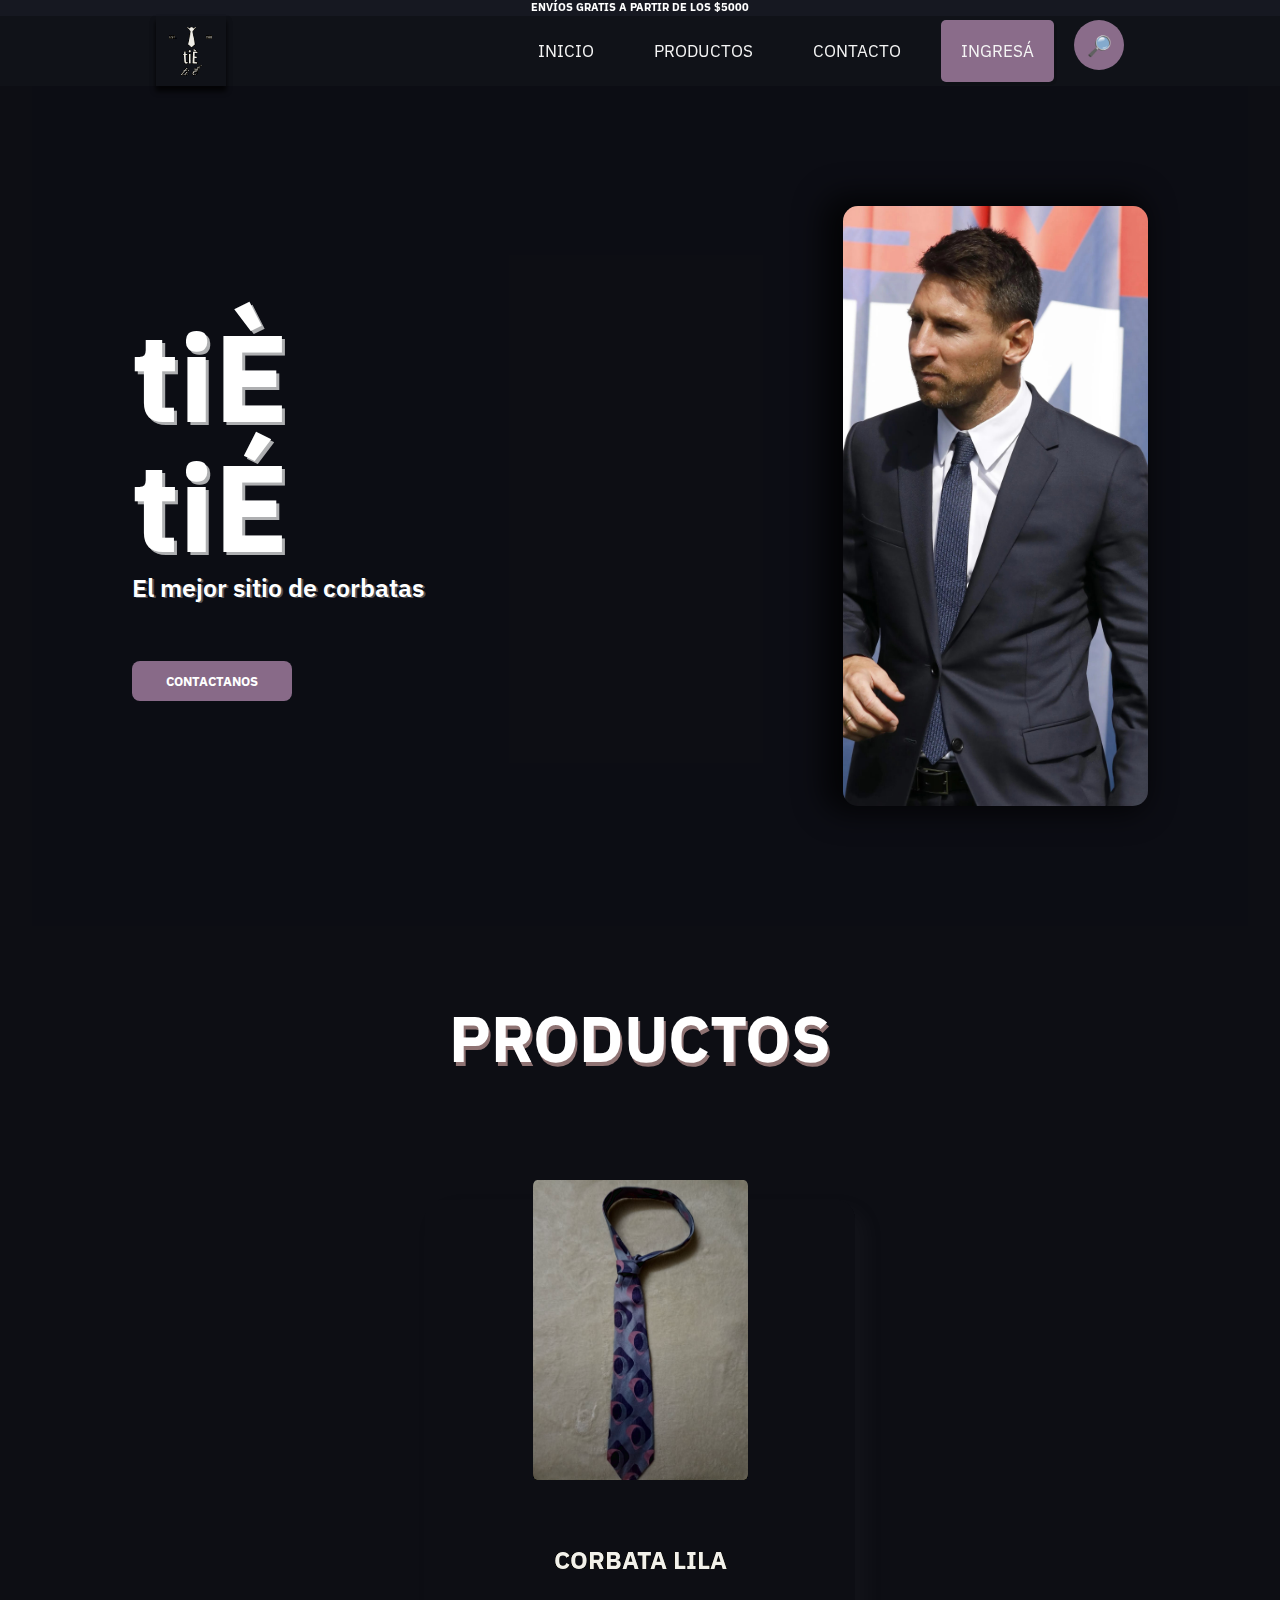
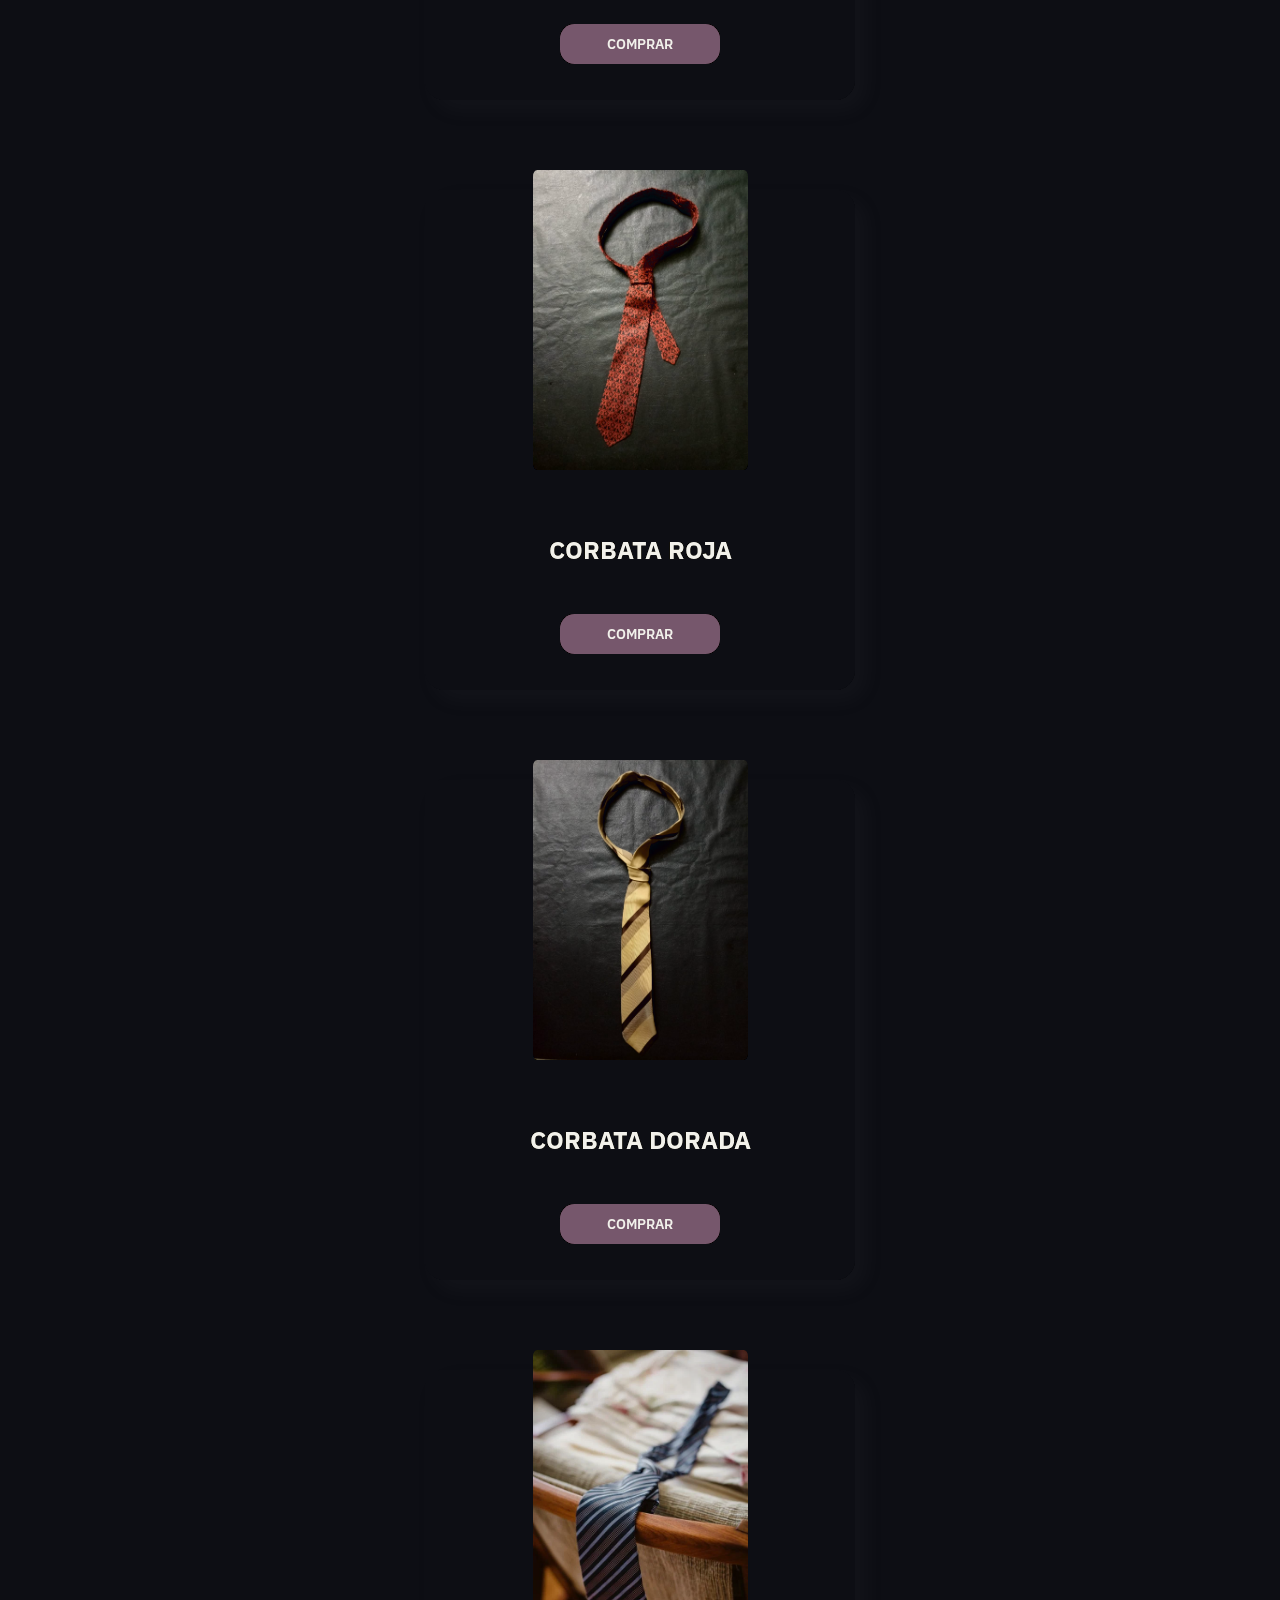
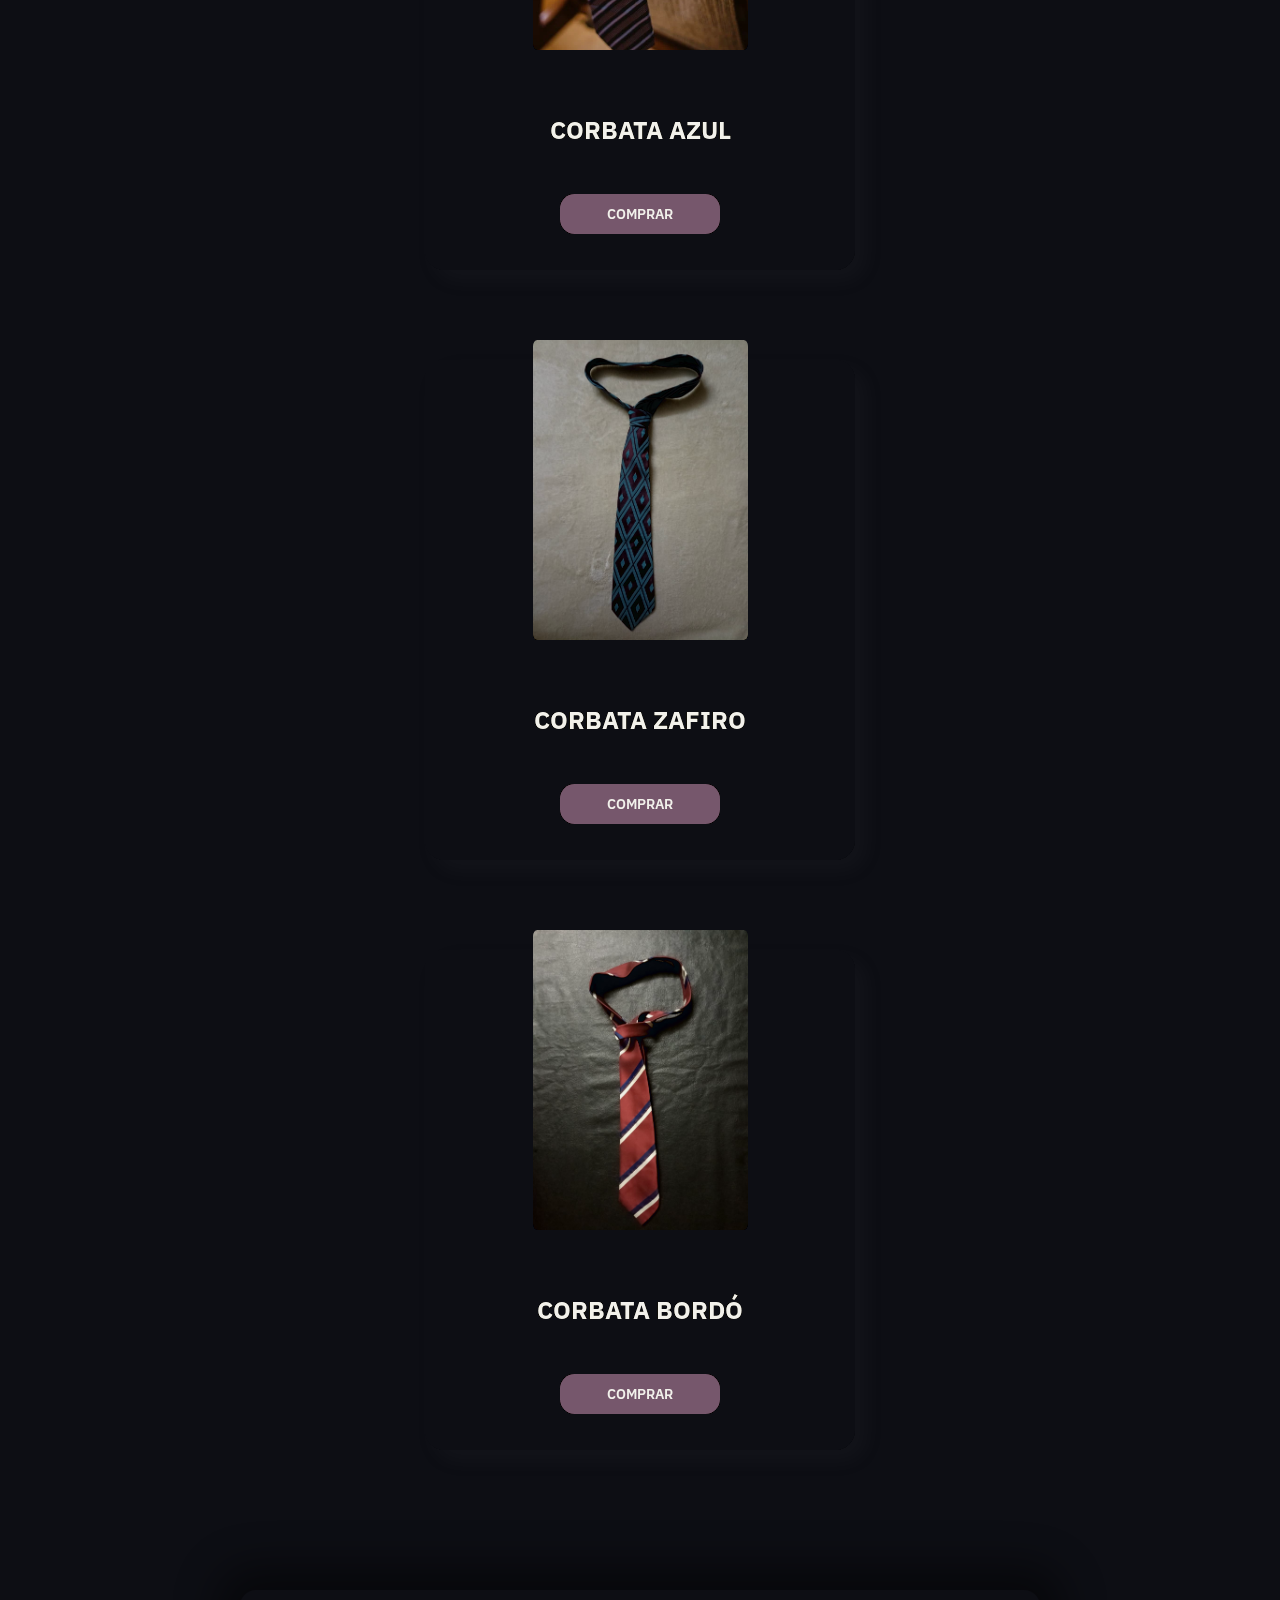
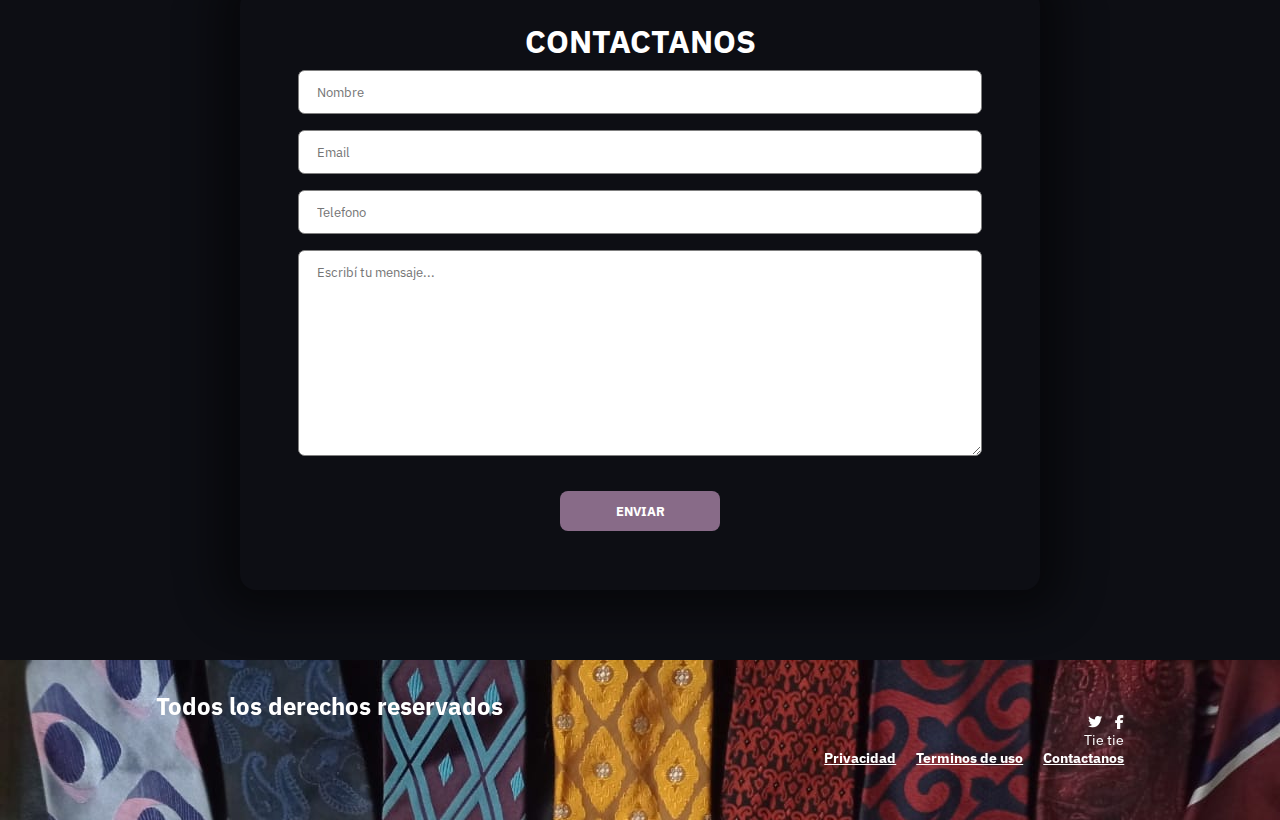
==== commit e9663294: "ahora si termine" ====
--- a/index.html
+++ b/index.html
@@ -5,7 +5,7 @@
     <meta http-equiv="X-UA-Compatible" content="IE=edge">
     <meta name="viewport" content="width=device-width, initial-scale=1.0">
     <link rel="stylesheet" href="style.css">
-    <title>👔 tiE tiE  </title>
+    <title>👔 tiÈ tiÉ  </title>
     <link rel="stylesheet" href="https://cdnjs.cloudflare.com/ajax/libs/font-awesome/6.1.1/css/all.min.css">
 </head>
 <body>
@@ -14,7 +14,7 @@
 
 <div class="section-container header-container">
 <div class="envios">
-    <h6>Envios gratis a partir de los $5000</h6>
+    <h6>Envíos gratis a partir de los $5000</h6>
 </div>
     <header class="header">
         <!--logo -->
@@ -31,7 +31,7 @@
                 <li><a href="#hero">Inicio</a></li>
                 <li><a href="#products">Productos</a></li>
                 <li><a href="#contact">Contacto</a></li>
-                <li><a href="./Login/login.html" target="_blank" class="acceso" >INGRESA</a></li>
+                <li><a href="./Login/login.html" target="_blank" class="acceso" >INGRESÁ</a></li>
 
                 <div class="search-box">
                     <button class="btn-search">🔎</i></button>
@@ -78,14 +78,21 @@
             <div class="card-img"></div>
                 <div class="card-content">
                     
-                        <h3>Corbata azul</h3>
+                        <h3>Corbata lila</h3>
                         <p class="button"><a href="#" class="href">Comprar</a></p>
                 </div>  
             </div>
             <div class="card">
                 <div class="card-img"></div>
                 <div class="card-content">
-                        <h3>Corbata azul</h3>
+                        <h3>Corbata roja</h3>
+                        <p class="button"><a href="#" class="href">Comprar</a></p>
+                </div>
+            </div>
+            <div class="card">
+                <div class="card-img"></div>
+                <div class="card-content">
+                        <h3>Corbata dorada</h3>
                         <p class="button"><a href="#" class="href">Comprar</a></p>
                 </div>
             </div>
@@ -99,21 +106,14 @@
             <div class="card">
                 <div class="card-img"></div>
                 <div class="card-content">
-                        <h3>Corbata azul</h3>
+                        <h3>Corbata zafiro</h3>
                         <p class="button"><a href="#" class="href">Comprar</a></p>
                 </div>
             </div>
             <div class="card">
                 <div class="card-img"></div>
                 <div class="card-content">
-                        <h3>Corbata azul</h3>
-                        <p class="button"><a href="#" class="href">Comprar</a></p>
-                </div>
-            </div>
-            <div class="card">
-                <div class="card-img"></div>
-                <div class="card-content">
-                        <h3>Corbata azul</h3>
+                        <h3>Corbata bordó</h3>
                         <p class="button"><a href="#" class="href">Comprar</a></p>
                 </div>
             </div>
@@ -136,7 +136,7 @@
                 class="form-txt">
                 <input type="phone" name="telefono" placeholder="Telefono"
                 class="form-txt">
-                <textarea name="mensaje" cols="30" rows="10" placeholder="Escribi tu mensaje..."
+                <textarea name="mensaje" cols="30" rows="10" placeholder="Escribí tu mensaje..."
                 class="form-txt"></textarea>
                 <input type = "submit" value = "Enviar" class="button"
                 >
--- a/style.css
+++ b/style.css
@@ -736,7 +736,6 @@
 }
 
 
-
 /* * media footer */
 
 
